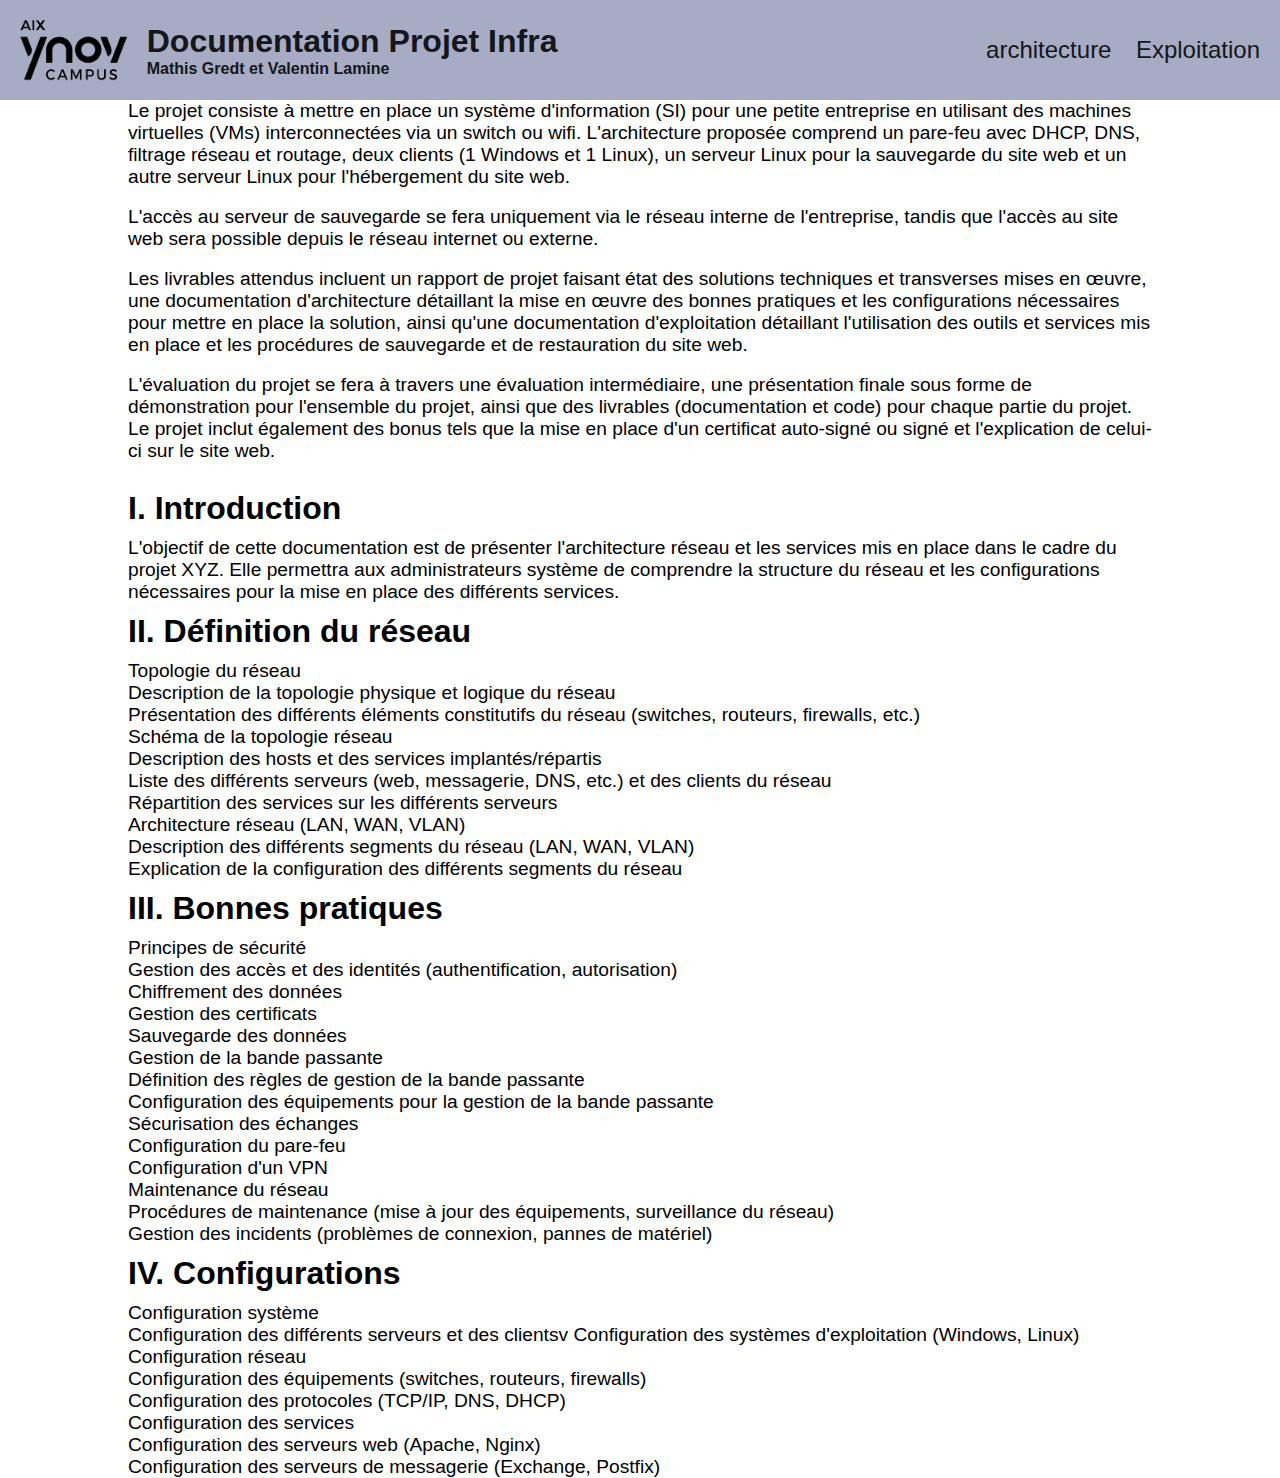
==== index.html @ c7257567 "première version du site" ====
<!DOCTYPE html>
<html lang="en">
<head>
    <meta charset="UTF-8">
    <meta http-equiv="X-UA-Compatible" content="IE=edge">
    <meta name="viewport" content="width=device-width, initial-scale=1.0">
    <link type="text/css" rel="stylesheet" href="CSS/header.css">
    <link type ="text/css" rel="stylesheet" href="CSS/index.css">
    <title>Projet Infra</title>
</head>
<body>
    <div class="header">
        <div class="logo">
            <a href="/" class="logo">
            <img src="/ASSETS/IMG/logo-ynov-aix.png" alt="logo">
            <div class="logo-text">
                <p>Documentation Projet Infra</p>
                <h1>Mathis Gredt et Valentin Lamine</h1>
            </div>
            </a>
        </div>
        <div class="lien">
            <input class="menu-button" type="checkbox" id="menu-button">
            <label for="menu-button">
                <img src="/ASSETS/IMG/menu.svg" alt="menu" class="burger">
                <img src="/ASSETS/IMG/close.svg" alt="close" class="close">
            </label>
            <nav class="menu">
                <ul>
                    <li><a href="index.html">architecture</a></li>
                    <li><a href="Exploitation.html">Exploitation</a></li>
                </ul>
            </nav>
        </div>
    </div>
    <div class="content">
        <div class="First-container">
            <p>Le projet consiste à mettre en place un système d'information (SI) pour une petite entreprise en utilisant des machines virtuelles (VMs) interconnectées via un switch ou wifi. L'architecture proposée comprend un pare-feu avec DHCP, DNS, filtrage réseau et routage, deux clients (1 Windows et 1 Linux), un serveur Linux pour la sauvegarde du site web et un autre serveur Linux pour l'hébergement du site web.</p><br>
            <p>L'accès au serveur de sauvegarde se fera uniquement via le réseau interne de l'entreprise, tandis que l'accès au site web sera possible depuis le réseau internet ou externe.</p><br>
            <p>Les livrables attendus incluent un rapport de projet faisant état des solutions techniques et transverses mises en œuvre, une documentation d'architecture détaillant la mise en œuvre des bonnes pratiques et les configurations nécessaires pour mettre en place la solution, ainsi qu'une documentation d'exploitation détaillant l'utilisation des outils et services mis en place et les procédures de sauvegarde et de restauration du site web.</p><br>
            <p>L'évaluation du projet se fera à travers une évaluation intermédiaire, une présentation finale sous forme de démonstration pour l'ensemble du projet, ainsi que des livrables (documentation et code) pour chaque partie du projet. Le projet inclut également des bonus tels que la mise en place d'un certificat auto-signé ou signé et l'explication de celui-ci sur le site web.</p><br>
        </div>
        <div class="Second-container">
            <h1>I. Introduction</h1>
            <p>L'objectif de cette documentation est de présenter l'architecture réseau et les services mis en place dans le cadre du projet XYZ. Elle permettra aux administrateurs système de comprendre la structure du réseau et les configurations nécessaires pour la mise en place des différents services.</p>
        </div>
        <div class="Third-container">
            <h1>II. Définition du réseau</h1>
                <p>
                    Topologie du réseau<br>
                    Description de la topologie physique et logique du réseau<br>
                    Présentation des différents éléments constitutifs du réseau (switches, routeurs, firewalls, etc.)<br>
                    Schéma de la topologie réseau<br>
                    Description des hosts et des services implantés/répartis<br>
                    Liste des différents serveurs (web, messagerie, DNS, etc.) et des clients du réseau<br>
                    Répartition des services sur les différents serveurs<br>
                    Architecture réseau (LAN, WAN, VLAN)<br>
                    Description des différents segments du réseau (LAN, WAN, VLAN)<br>
                    Explication de la configuration des différents segments du réseau<br>
                </p>
        </div>
        <div class="Fourth-container">
            <h1>III. Bonnes pratiques</h1>
            <p>Principes de sécurité<br>
                Gestion des accès et des identités (authentification, autorisation)<br>
                Chiffrement des données<br>
                Gestion des certificats<br>
                Sauvegarde des données<br>
                Gestion de la bande passante<br>
                Définition des règles de gestion de la bande passante<br>
                Configuration des équipements pour la gestion de la bande passante<br>
                Sécurisation des échanges<br>
                Configuration du pare-feu<br>
                Configuration d'un VPN<br>
                Maintenance du réseau<br>
                Procédures de maintenance (mise à jour des équipements, surveillance du réseau)<br>
                Gestion des incidents (problèmes de connexion, pannes de matériel)<br>
            </p>
        </div>
        <div class="Fifth-container">
            <h1>IV. Configurations</h1>
            <p>Configuration système<br>
                Configuration des différents serveurs et des clientsv
                Configuration des systèmes d'exploitation (Windows, Linux)<br>
                Configuration réseau<br>
                Configuration des équipements (switches, routeurs, firewalls)<br>
                Configuration des protocoles (TCP/IP, DNS, DHCP)<br>
                Configuration des services<br>
                Configuration des serveurs web (Apache, Nginx)<br>
                Configuration des serveurs de messagerie (Exchange, Postfix)</p>
        </div>
    </div>
</body>
</html>
---- CSS/header.css ----
/* header */
.header {
    background-color: #a7abc4;
    color: #ffffff;
    padding: 10px;
    height: 100px;
    justify-content: space-between;
    display: flex;
    align-items: center;
}
.logo {
    display: flex;
    align-items: center;
    height: 100%;
}

.logo-text {
    display: flex;
    align-items: flex-start;
    justify-content: center;
    flex-direction: column;
    height: 100%;
}

.logo-text h1 {
    font-size: 1em;
}

.logo p {
    font-weight: 700;
    font-size: 2.0em;
    color: #13171b;
}
.logo img {
    padding-right: 10px;
    max-width: 100%;
    max-height: 100%;
    object-fit: cover;
    display: block;
}
.lien {
    display: flex;
    justify-content: space-between;
    align-items: center;
}
.menu-button, .menu-button + label  {
    display: none;
}
li {
    padding: 0px 10px;
    display: inline;
    font-size: 1.5em;
    color: #13171b;
    font-weight: 400;
}
a {
    text-decoration: none;
    color: #13171b;
}
a:hover {
    color: #195FA5;
}
/* Header End */


@media screen and (max-width: 991px) {
    /* Header */
    .menu-button, .menu-button + label  {
        display: block;
    }
    .menu-button + label {
        cursor: pointer;
    }
    .menu-button + label .close {
        display: none;
    }
    .menu-button + label .burger {
        display: block;
    }
    .menu-button:checked + label .close {
        display: block;
    }
    .menu-button:checked + label .burger {
        display: none;
    }
    .menu {
        background-color: #232429;
        position: absolute;
        top: 75px;
        right: 0px;
        border-bottom-left-radius: 10px;
        padding: 0px 0px 10px 10px;
        display: none;
    }
    .menu-button {
        opacity: 0;
    }
    ul {
        display: flex;
        flex-direction: column;
        justify-content: center;
        height: 100%;
        width: 100%;
    }
    li {
        padding: 10px;
        font-size: 1.5em;
        text-align: right;
        border-top: 1px solid #195FA5;
    }
    .menu-button:checked ~ .menu {
        display: block;
    }
    /* Header End */
}
---- CSS/index.css ----
* {
    margin: 0;
    padding: 0;
    box-sizing: border-box;
}

body {
    min-height: 100vh;
    min-width: 100vw;
    font-family: Arial, Helvetica, sans-serif;
}


h2 {
    padding-top: 10px;
    font-size: 20px;
}

.content {
    height: calc(100vh - 100px);
    width: 100%;
    display: flex;
    flex-direction: column;
    align-items: center;
}

/* Mise en page de la page d'accueil */
.First-container, .Second-container, .Third-container, .Fourth-container, .Fifth-container {
    display: flex;
    flex-direction: column;
    height: auto;
    width: 80%;
}

.First-container h1, .Second-container h1, .Third-container h1, .Fourth-container h1, .Fifth-container h1 {
    margin: 10px 0;
}

.First-container p, .Second-container p, .Third-container p, .Fourth-container p, .Fifth-container p {
    font-size: 1.2em;
}
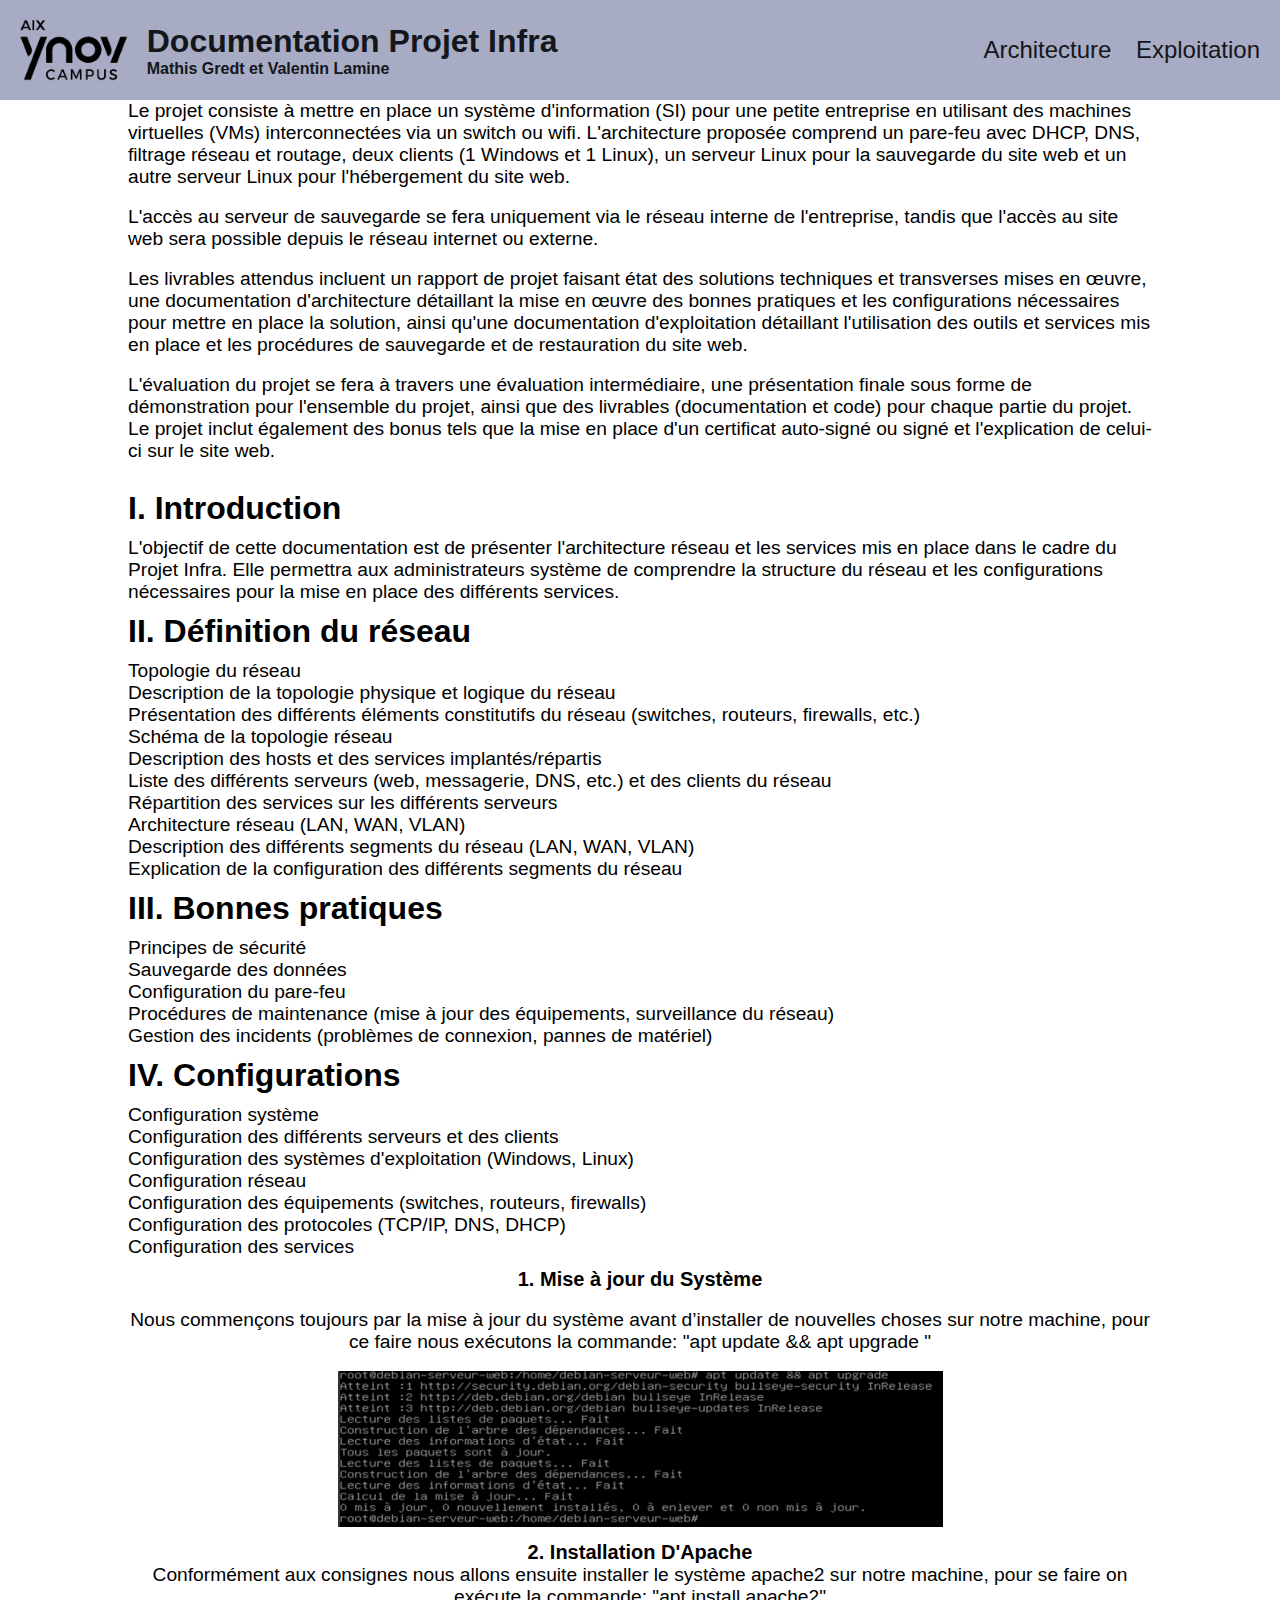
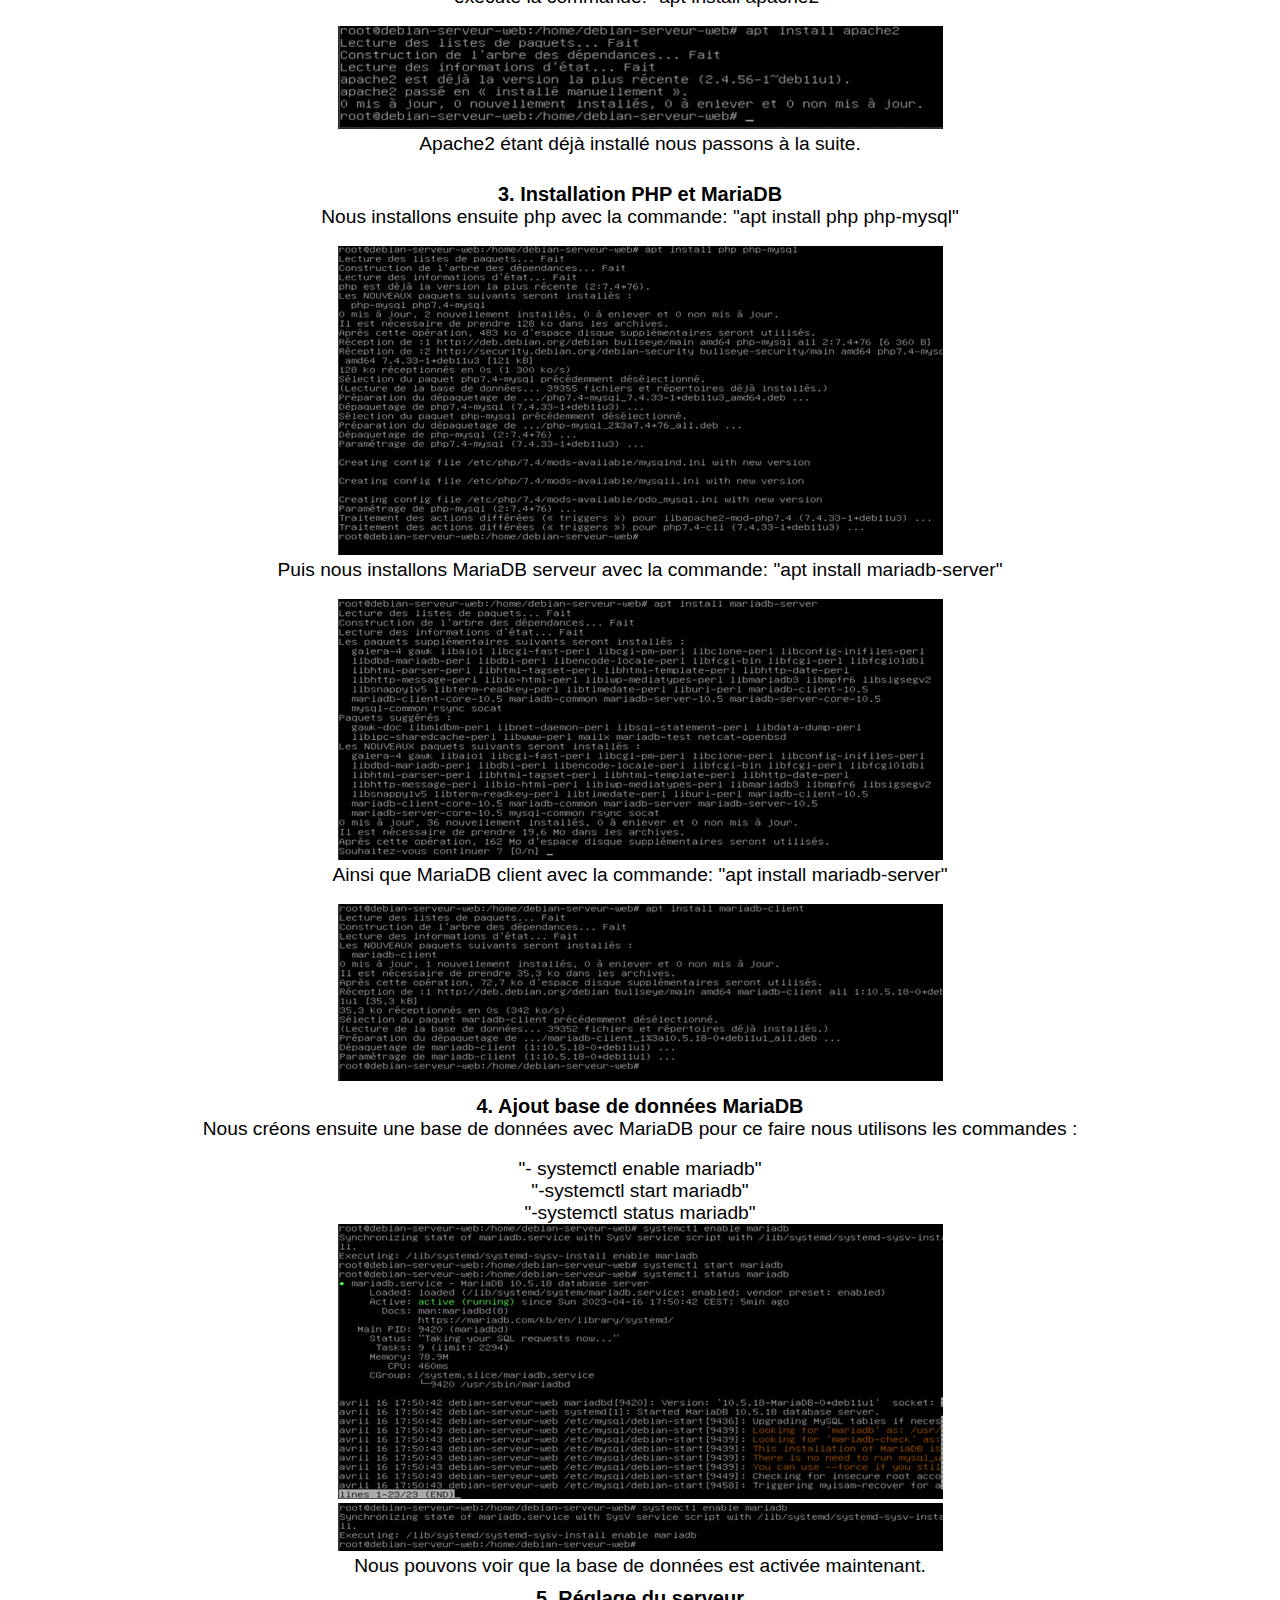
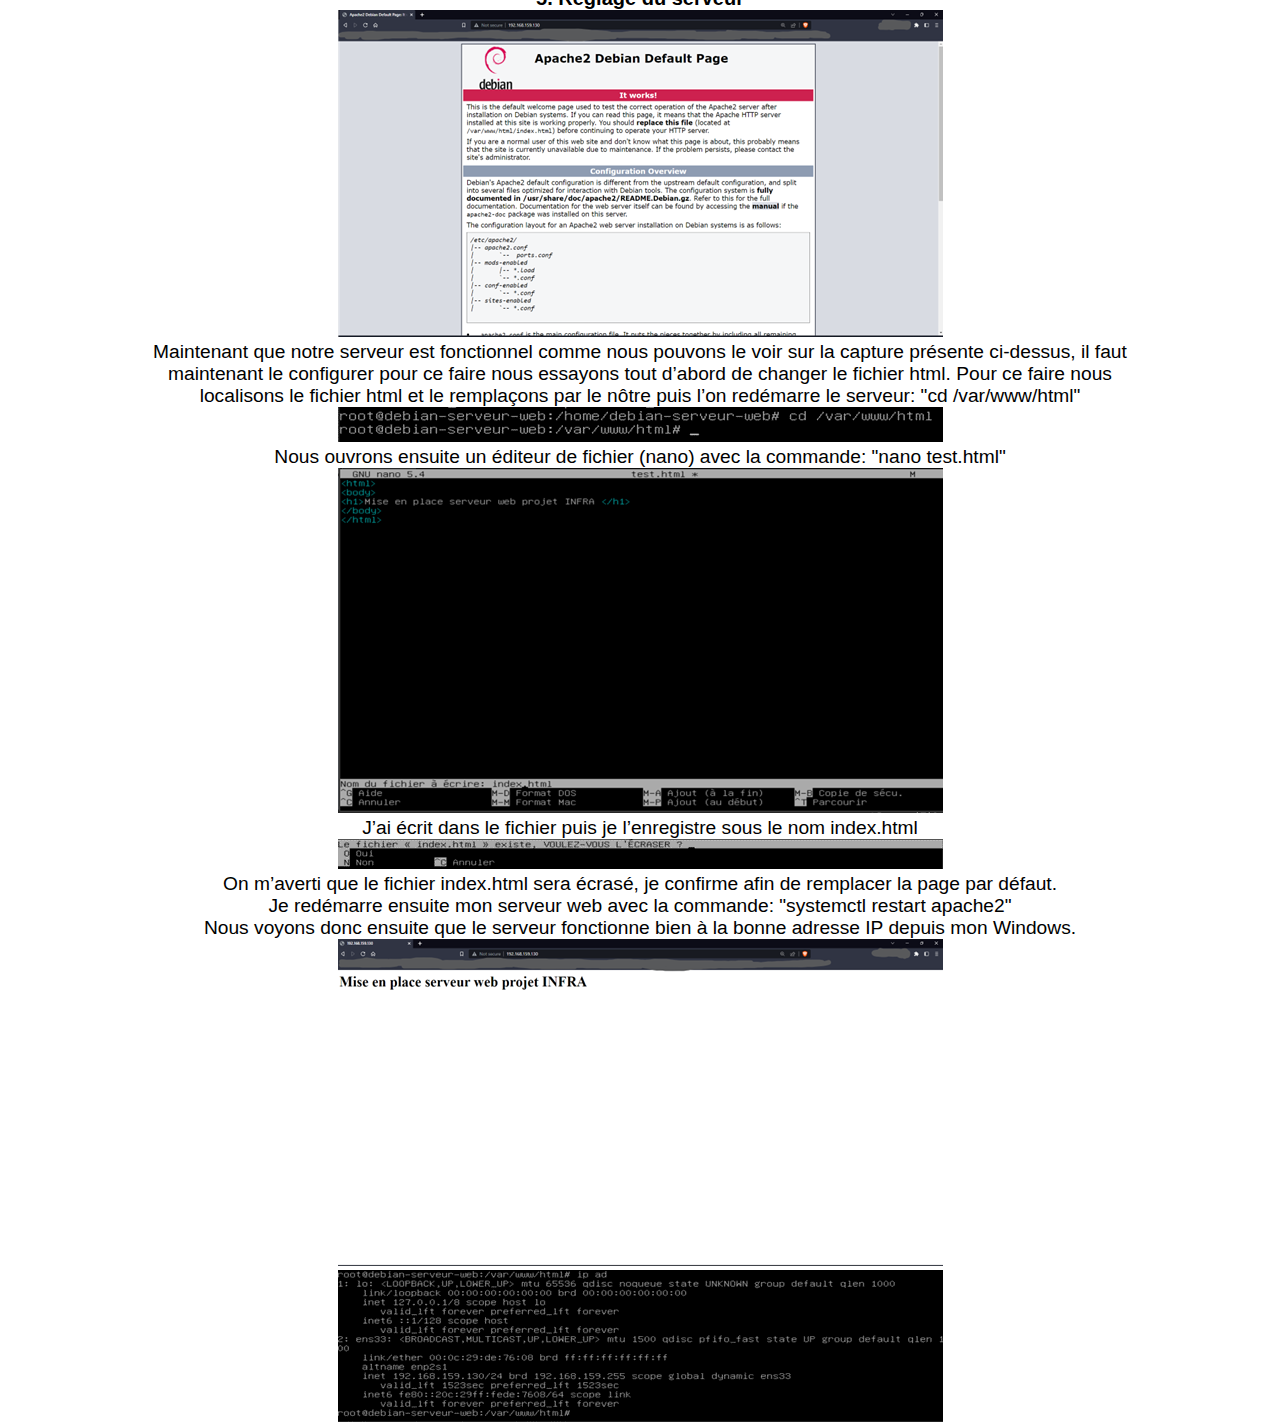
==== commit bf9feae1: "doc sauvegarde" ====
--- a/index.html
+++ b/index.html
@@ -12,7 +12,7 @@
     <div class="header">
         <div class="logo">
             <a href="/" class="logo">
-            <img src="/ASSETS/IMG/logo-ynov-aix.png" alt="logo">
+            <img src="ASSETS/IMG_HEADER/logo-ynov-aix.png" alt="logo">
             <div class="logo-text">
                 <p>Documentation Projet Infra</p>
                 <h1>Mathis Gredt et Valentin Lamine</h1>
@@ -22,12 +22,12 @@
         <div class="lien">
             <input class="menu-button" type="checkbox" id="menu-button">
             <label for="menu-button">
-                <img src="/ASSETS/IMG/menu.svg" alt="menu" class="burger">
-                <img src="/ASSETS/IMG/close.svg" alt="close" class="close">
+                <img src="ASSETS/IMG_HEADER/menu.svg" alt="menu" class="burger">
+                <img src="ASSETS/IMG_HEADER/close.svg" alt="close" class="close">
             </label>
             <nav class="menu">
                 <ul>
-                    <li><a href="index.html">architecture</a></li>
+                    <li><a href="index.html">Architecture</a></li>
                     <li><a href="Exploitation.html">Exploitation</a></li>
                 </ul>
             </nav>
@@ -42,7 +42,7 @@
         </div>
         <div class="Second-container">
             <h1>I. Introduction</h1>
-            <p>L'objectif de cette documentation est de présenter l'architecture réseau et les services mis en place dans le cadre du projet XYZ. Elle permettra aux administrateurs système de comprendre la structure du réseau et les configurations nécessaires pour la mise en place des différents services.</p>
+            <p>L'objectif de cette documentation est de présenter l'architecture réseau et les services mis en place dans le cadre du Projet Infra. Elle permettra aux administrateurs système de comprendre la structure du réseau et les configurations nécessaires pour la mise en place des différents services.</p>
         </div>
         <div class="Third-container">
             <h1>II. Définition du réseau</h1>
@@ -62,32 +62,60 @@
         <div class="Fourth-container">
             <h1>III. Bonnes pratiques</h1>
             <p>Principes de sécurité<br>
-                Gestion des accès et des identités (authentification, autorisation)<br>
-                Chiffrement des données<br>
-                Gestion des certificats<br>
                 Sauvegarde des données<br>
-                Gestion de la bande passante<br>
-                Définition des règles de gestion de la bande passante<br>
-                Configuration des équipements pour la gestion de la bande passante<br>
-                Sécurisation des échanges<br>
                 Configuration du pare-feu<br>
-                Configuration d'un VPN<br>
-                Maintenance du réseau<br>
                 Procédures de maintenance (mise à jour des équipements, surveillance du réseau)<br>
                 Gestion des incidents (problèmes de connexion, pannes de matériel)<br>
             </p>
         </div>
         <div class="Fifth-container">
             <h1>IV. Configurations</h1>
-            <p>Configuration système<br>
-                Configuration des différents serveurs et des clientsv
+                <p>Configuration système<br>
+                Configuration des différents serveurs et des clients<br>
                 Configuration des systèmes d'exploitation (Windows, Linux)<br>
                 Configuration réseau<br>
                 Configuration des équipements (switches, routeurs, firewalls)<br>
                 Configuration des protocoles (TCP/IP, DNS, DHCP)<br>
                 Configuration des services<br>
-                Configuration des serveurs web (Apache, Nginx)<br>
-                Configuration des serveurs de messagerie (Exchange, Postfix)</p>
+                <div class="categorie">
+                    <h2>1. Mise à jour du Système</h2><br>
+                        <p>Nous commençons toujours par la mise à jour du système avant d’installer de nouvelles choses sur notre machine, pour ce faire nous exécutons la commande: "apt update && apt upgrade "</p><br>
+                        <img src="ASSETS/IMG_INDEX/Partie4/MAJ_Système/maj_system.png" alt="apache">
+                    <h2>2. Installation D'Apache</h2>
+                        <p>Conformément aux consignes nous allons ensuite installer le système apache2 sur notre machine, pour se faire on exécute la commande: "apt install apache2"</p><br>
+                        <img src="ASSETS/IMG_INDEX/Partie4/Install_Apache/apache.png">
+                        <p>Apache2 étant déjà installé nous passons à la suite.</p><br>
+                    <h2>3. Installation PHP et MariaDB</h2>
+                        <p>Nous installons ensuite php avec la commande: "apt install php php-mysql"</p><br>
+                        <img src="ASSETS/IMG_INDEX/Partie4/Install_PHP_Maria/php.png">
+                        <p>Puis nous installons MariaDB serveur avec la commande: "apt install mariadb-server"</p><br>
+                        <img src="ASSETS/IMG_INDEX/Partie4/Install_PHP_Maria/Maria_Server.png">
+                        <p>Ainsi que MariaDB client avec la commande: "apt install mariadb-server"</p><br>
+                        <img src="ASSETS/IMG_INDEX/Partie4/Install_PHP_Maria/Maria_Client.png">
+                    <h2>4. Ajout base de données MariaDB</h2>
+                        <p>Nous créons ensuite une base de données avec MariaDB pour ce faire nous utilisons les commandes :</p><br>
+                        <p>"- systemctl enable mariadb"</p>
+                        <p>"-systemctl start mariadb"</p>
+                        <p>"-systemctl status mariadb"</p>
+                        <img src="ASSETS/IMG_INDEX/Partie4/BDD Maria/bdd_maria1.png">
+                        <img src="ASSETS/IMG_INDEX/Partie4/BDD Maria/bdd_maria2.png">
+                        <p>Nous pouvons voir que la base de données est activée maintenant.</p>
+                    <h2>5. Réglage du serveur</h2>
+                        <img src="ASSETS/IMG_INDEX/Partie4/Réglage_Serveur/serveur.png">
+                        <p>Maintenant que notre serveur est fonctionnel comme nous pouvons le voir sur la capture présente ci-dessus, il faut maintenant le configurer pour ce faire nous essayons tout d’abord de changer le fichier html. Pour ce faire nous localisons le fichier html et le remplaçons par le nôtre puis l’on redémarre le serveur: "cd /var/www/html"</p>
+                        <img src="ASSETS/IMG_INDEX/Partie4/Réglage_Serveur/localiser_html.png">
+                        <p>Nous ouvrons ensuite un éditeur de fichier (nano) avec la commande: "nano test.html"</p>
+                        <img src="ASSETS/IMG_INDEX/Partie4/Réglage_Serveur/nano_html.png">
+                        <p>J’ai écrit dans le fichier puis je l’enregistre sous le nom index.html</p>
+                        <img src="ASSETS/IMG_INDEX/Partie4/Réglage_Serveur/enregistrement_html.png">
+                        <p>
+                        On m’averti que le fichier index.html sera écrasé, je confirme afin de remplacer la page par défaut.<br>
+                        Je redémarre ensuite mon serveur web avec la commande: "systemctl restart apache2"<br>
+                        Nous voyons donc ensuite que le serveur fonctionne bien à la bonne adresse IP depuis mon Windows. 
+                        </p>
+                        <img src="ASSETS/IMG_INDEX/Partie4/Réglage_Serveur/result_html.png">
+                        <img src="ASSETS/IMG_INDEX/Partie4/Réglage_Serveur/verif_html.png">
+                </div>
         </div>
     </div>
 </body>
--- a/CSS/index.css
+++ b/CSS/index.css
@@ -24,6 +24,10 @@
     align-items: center;
 }
 
+.categorie {
+    text-align: center;
+}
+
 /* Mise en page de la page d'accueil */
 .First-container, .Second-container, .Third-container, .Fourth-container, .Fifth-container {
     display: flex;
@@ -39,3 +43,13 @@
 .First-container p, .Second-container p, .Third-container p, .Fourth-container p, .Fifth-container p {
     font-size: 1.2em;
 }
+
+.conclusion {
+    width: 80%;
+    margin-top: 20px;
+    font-size: 1.2em;
+    display: flex;
+    flex-direction: column;
+    align-items: center;
+
+}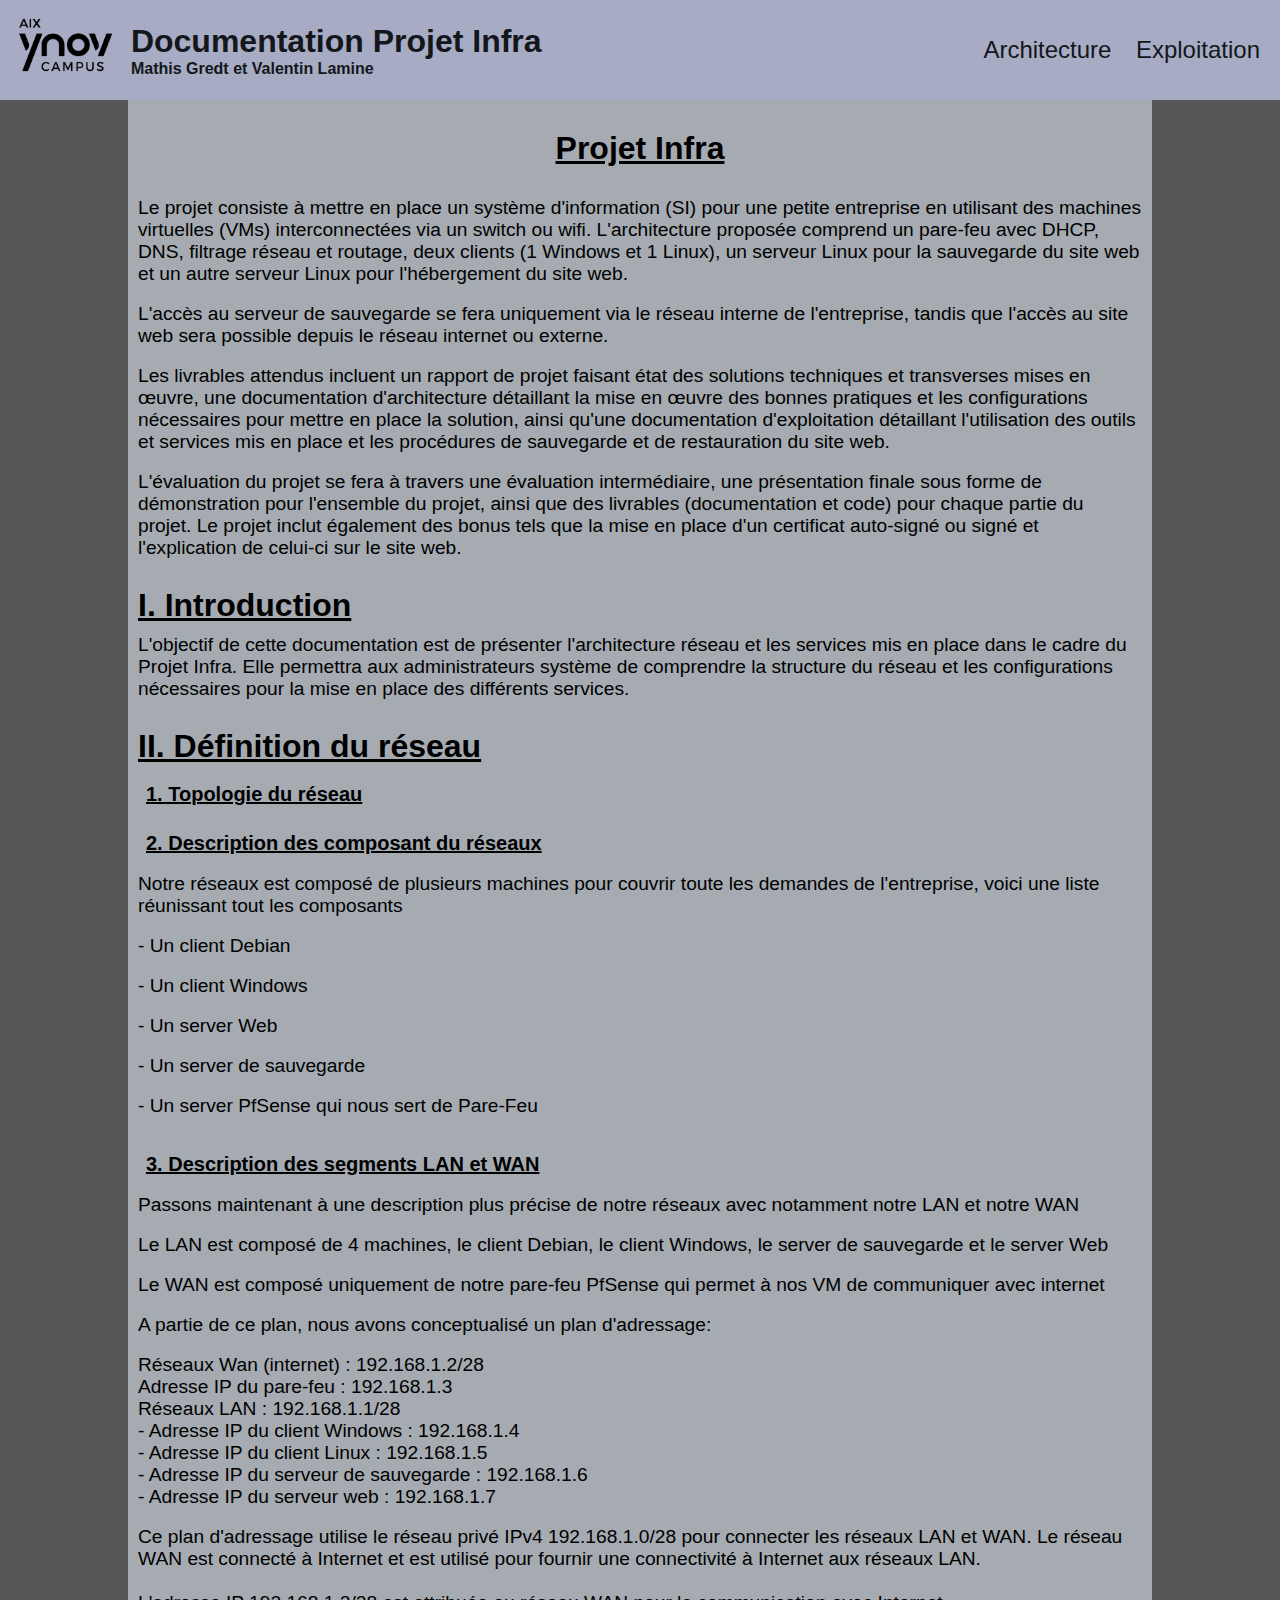
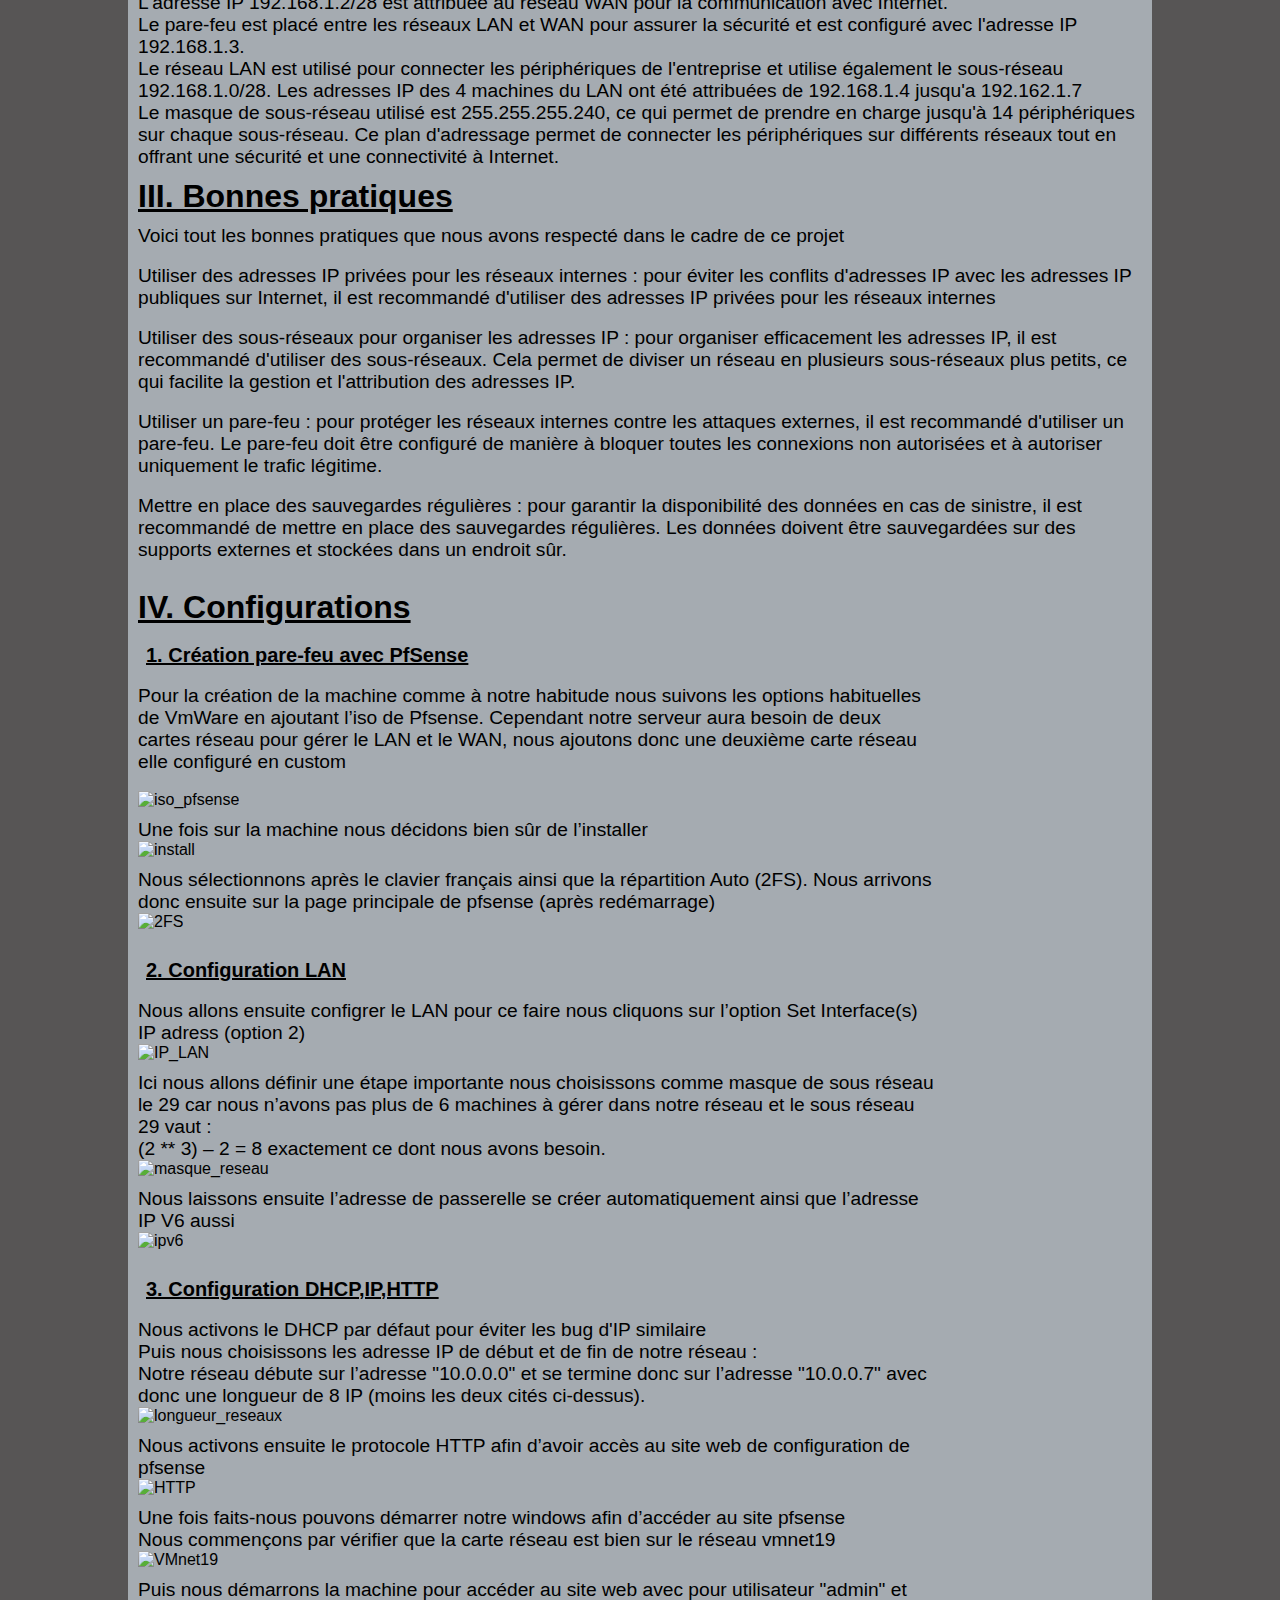
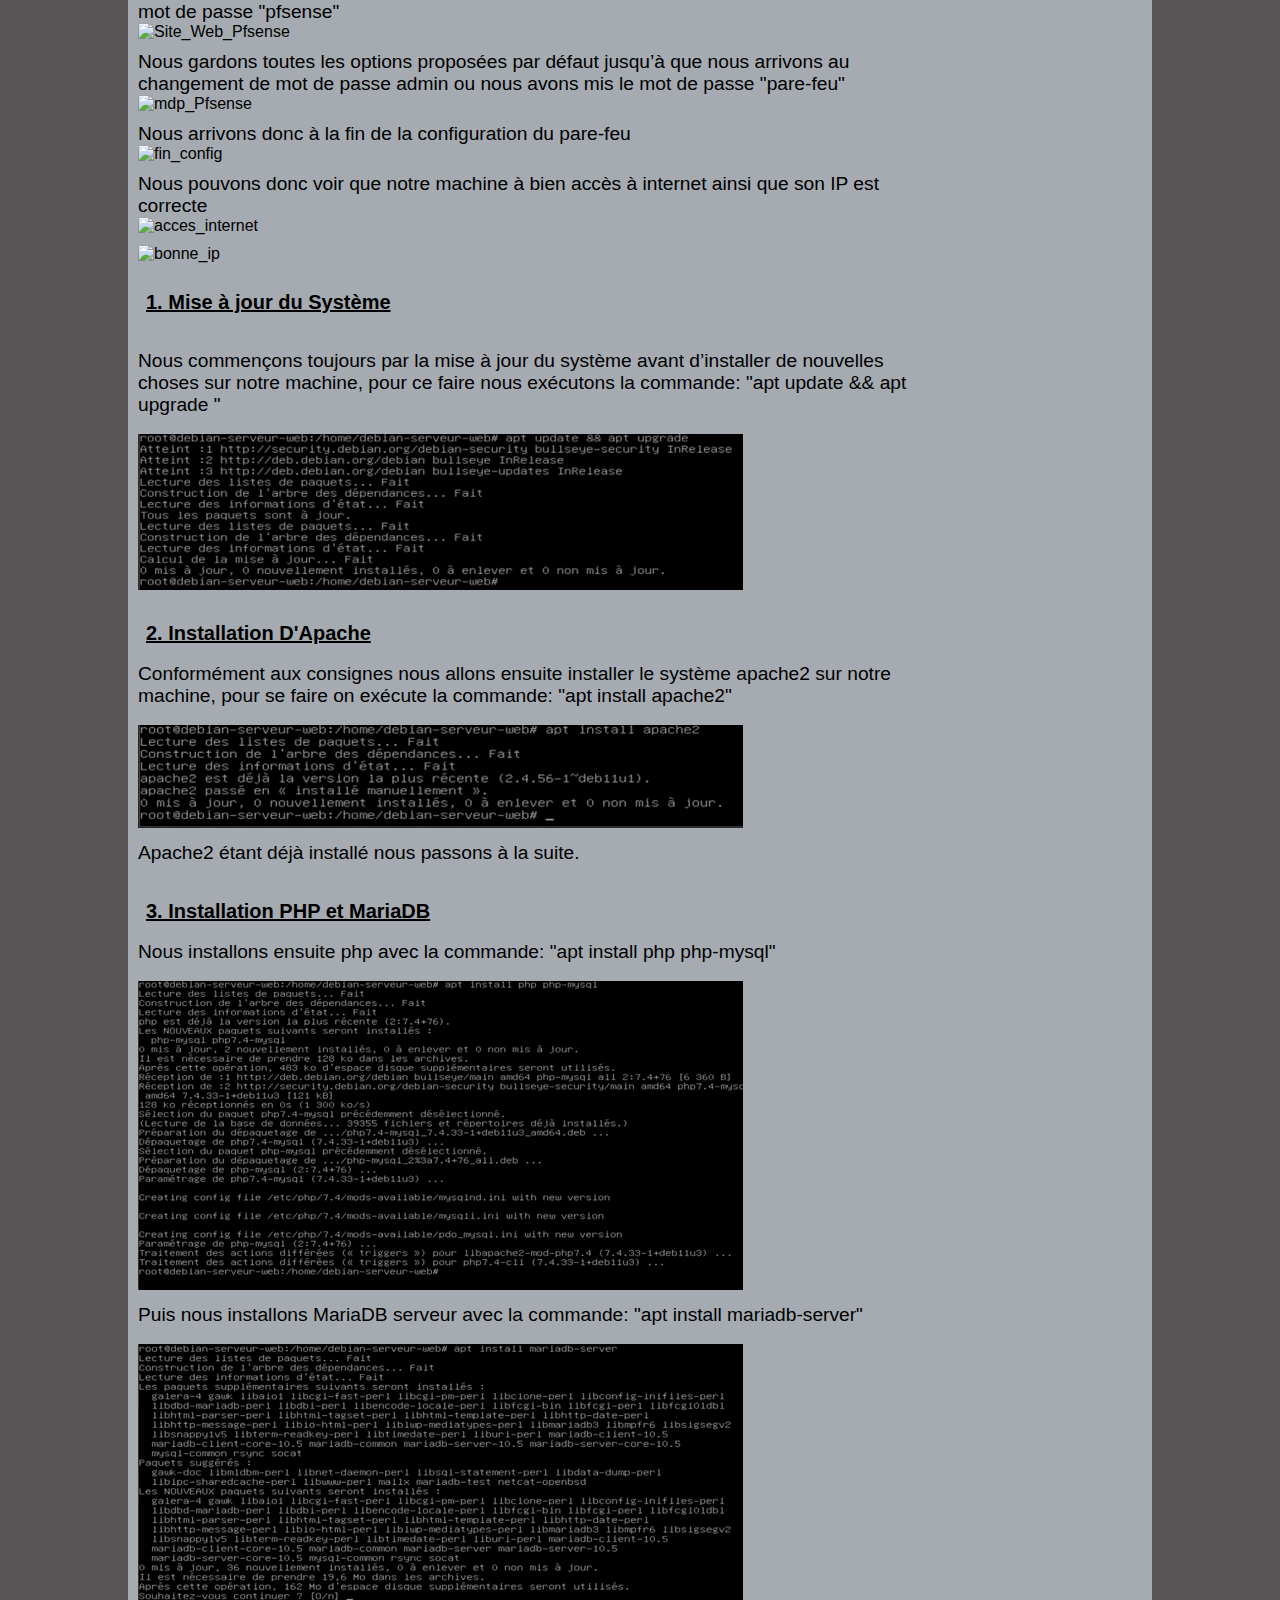
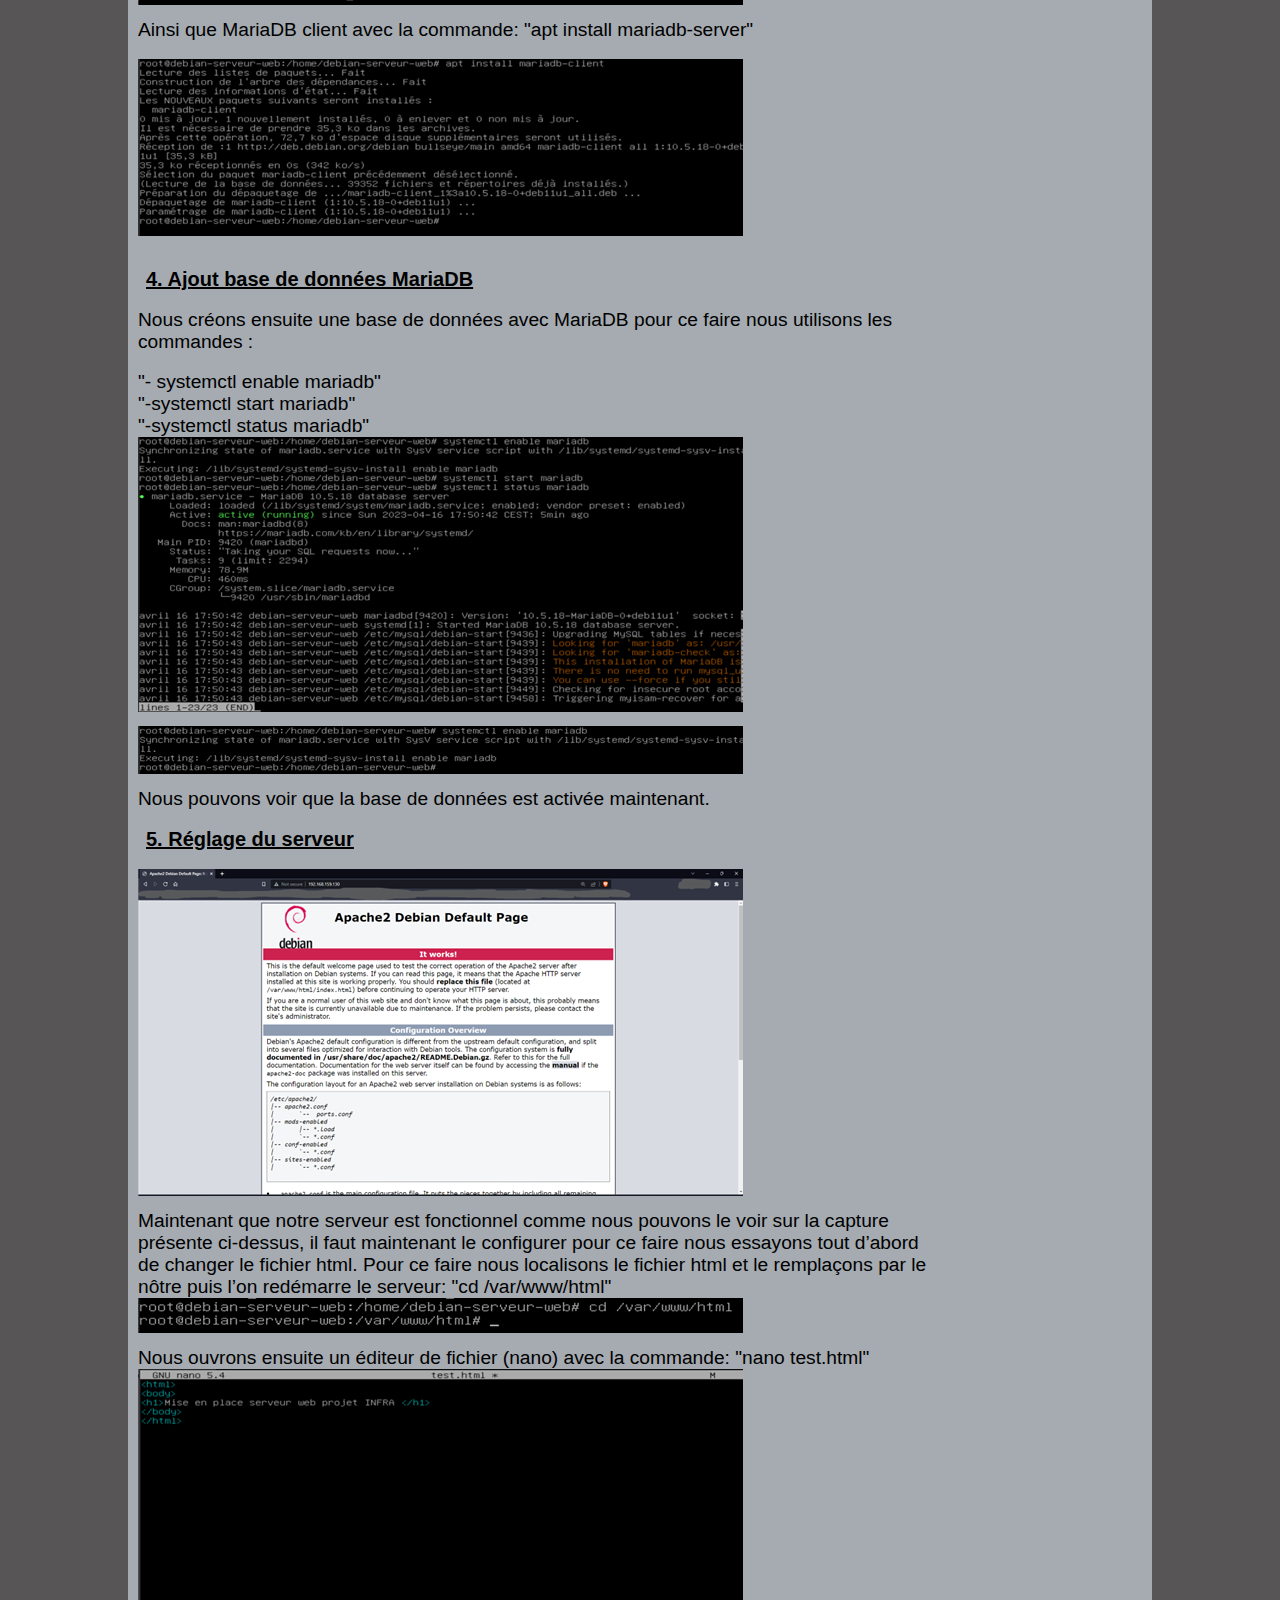
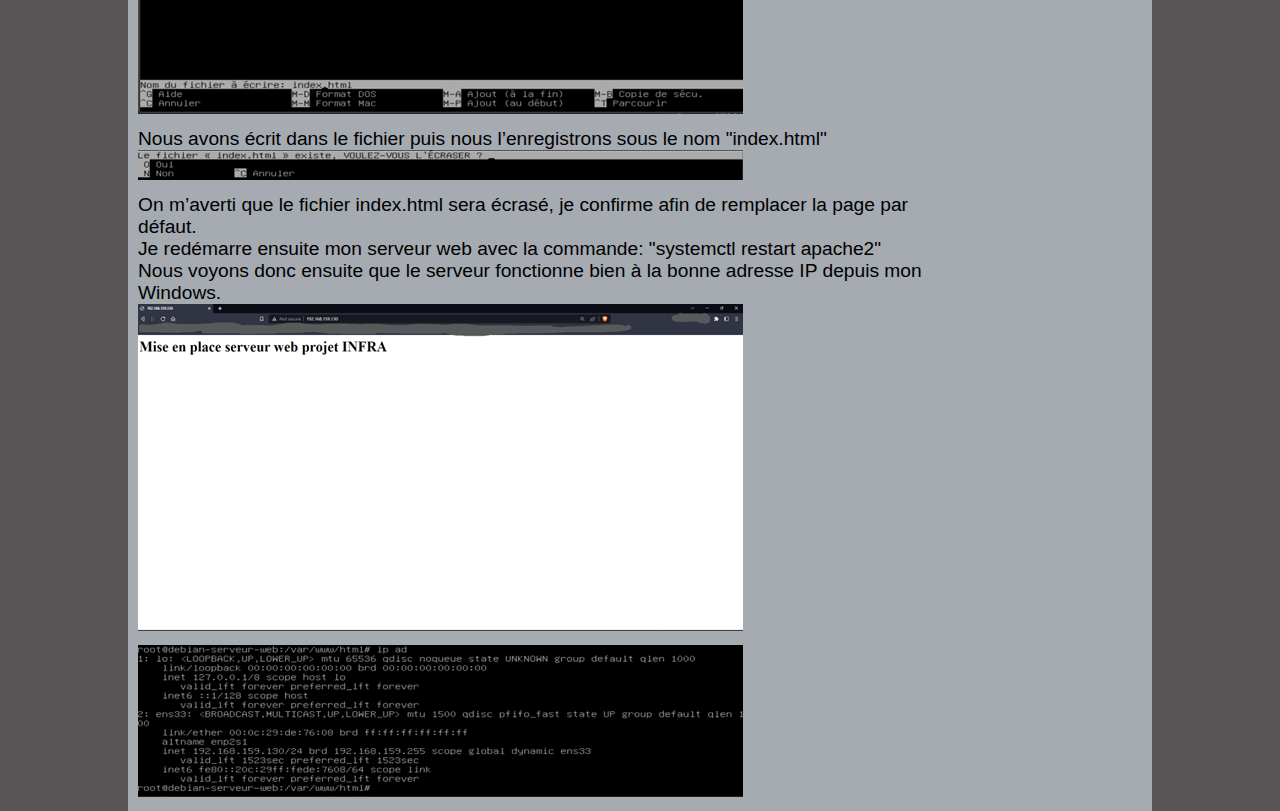
==== commit 317652b0: "début css" ====
--- a/index.html
+++ b/index.html
@@ -5,7 +5,7 @@
     <meta http-equiv="X-UA-Compatible" content="IE=edge">
     <meta name="viewport" content="width=device-width, initial-scale=1.0">
     <link type="text/css" rel="stylesheet" href="CSS/header.css">
-    <link type ="text/css" rel="stylesheet" href="CSS/index.css">
+    <link type="text/css" rel="stylesheet" href="CSS/index.css">
     <title>Projet Infra</title>
 </head>
 <body>
@@ -35,87 +35,144 @@
     </div>
     <div class="content">
         <div class="First-container">
-            <p>Le projet consiste à mettre en place un système d'information (SI) pour une petite entreprise en utilisant des machines virtuelles (VMs) interconnectées via un switch ou wifi. L'architecture proposée comprend un pare-feu avec DHCP, DNS, filtrage réseau et routage, deux clients (1 Windows et 1 Linux), un serveur Linux pour la sauvegarde du site web et un autre serveur Linux pour l'hébergement du site web.</p><br>
-            <p>L'accès au serveur de sauvegarde se fera uniquement via le réseau interne de l'entreprise, tandis que l'accès au site web sera possible depuis le réseau internet ou externe.</p><br>
-            <p>Les livrables attendus incluent un rapport de projet faisant état des solutions techniques et transverses mises en œuvre, une documentation d'architecture détaillant la mise en œuvre des bonnes pratiques et les configurations nécessaires pour mettre en place la solution, ainsi qu'une documentation d'exploitation détaillant l'utilisation des outils et services mis en place et les procédures de sauvegarde et de restauration du site web.</p><br>
-            <p>L'évaluation du projet se fera à travers une évaluation intermédiaire, une présentation finale sous forme de démonstration pour l'ensemble du projet, ainsi que des livrables (documentation et code) pour chaque partie du projet. Le projet inclut également des bonus tels que la mise en place d'un certificat auto-signé ou signé et l'explication de celui-ci sur le site web.</p><br>
+            <div class="categorie">
+                <div class="title">
+                    <h1>Projet Infra</h1>
+                </div>
+                <p>Le projet consiste à mettre en place un système d'information (SI) pour une petite entreprise en utilisant des machines virtuelles (VMs) interconnectées via un switch ou wifi. L'architecture proposée comprend un pare-feu avec DHCP, DNS, filtrage réseau et routage, deux clients (1 Windows et 1 Linux), un serveur Linux pour la sauvegarde du site web et un autre serveur Linux pour l'hébergement du site web.</p><br>
+                <p>L'accès au serveur de sauvegarde se fera uniquement via le réseau interne de l'entreprise, tandis que l'accès au site web sera possible depuis le réseau internet ou externe.</p><br>
+                <p>Les livrables attendus incluent un rapport de projet faisant état des solutions techniques et transverses mises en œuvre, une documentation d'architecture détaillant la mise en œuvre des bonnes pratiques et les configurations nécessaires pour mettre en place la solution, ainsi qu'une documentation d'exploitation détaillant l'utilisation des outils et services mis en place et les procédures de sauvegarde et de restauration du site web.</p><br>
+                <p>L'évaluation du projet se fera à travers une évaluation intermédiaire, une présentation finale sous forme de démonstration pour l'ensemble du projet, ainsi que des livrables (documentation et code) pour chaque partie du projet. Le projet inclut également des bonus tels que la mise en place d'un certificat auto-signé ou signé et l'explication de celui-ci sur le site web.</p><br>
+            </div>
         </div>
         <div class="Second-container">
-            <h1>I. Introduction</h1>
-            <p>L'objectif de cette documentation est de présenter l'architecture réseau et les services mis en place dans le cadre du Projet Infra. Elle permettra aux administrateurs système de comprendre la structure du réseau et les configurations nécessaires pour la mise en place des différents services.</p>
+            <div class="categorie">
+                <h1>I. Introduction</h1>
+                <p>L'objectif de cette documentation est de présenter l'architecture réseau et les services mis en place dans le cadre du Projet Infra. Elle permettra aux administrateurs système de comprendre la structure du réseau et les configurations nécessaires pour la mise en place des différents services.</p><br>
+            </div>
         </div>
         <div class="Third-container">
-            <h1>II. Définition du réseau</h1>
-                <p>
-                    Topologie du réseau<br>
-                    Description de la topologie physique et logique du réseau<br>
-                    Présentation des différents éléments constitutifs du réseau (switches, routeurs, firewalls, etc.)<br>
-                    Schéma de la topologie réseau<br>
-                    Description des hosts et des services implantés/répartis<br>
-                    Liste des différents serveurs (web, messagerie, DNS, etc.) et des clients du réseau<br>
-                    Répartition des services sur les différents serveurs<br>
-                    Architecture réseau (LAN, WAN, VLAN)<br>
-                    Description des différents segments du réseau (LAN, WAN, VLAN)<br>
-                    Explication de la configuration des différents segments du réseau<br>
-                </p>
+            <div class="categorie">
+                <h1>II. Définition du réseau</h1>
+                <h2>1. Topologie du réseau</h2>
+                    
+                <h2>2. Description des composant du réseaux</h2>
+                    <p>Notre réseaux est composé de plusieurs machines pour couvrir toute les demandes de l'entreprise, voici une liste réunissant tout les composants</p><br>
+                    <p>- Un client Debian</p><br>
+                    <p>- Un client Windows</p><br>
+                    <p>- Un server Web</p><br>
+                    <p>- Un server de sauvegarde</p><br>
+                    <p>- Un server PfSense qui nous sert de Pare-Feu</p><br>
+                <h2>3. Description des segments LAN et WAN</h2>
+                    <p>Passons maintenant à une description plus précise de notre réseaux avec notamment notre LAN et notre WAN</p><br>
+                    <p>Le LAN est composé de 4 machines, le client Debian, le client Windows, le server de sauvegarde et le server Web</p><br>
+                    <p>Le WAN est composé uniquement de notre pare-feu PfSense qui permet à nos VM de communiquer avec internet</p><br>
+                    <p>A partie de ce plan, nous avons conceptualisé un plan d'adressage:</p><br>
+                    <p>Réseaux Wan (internet) : 192.168.1.2/28<br>
+                        Adresse IP du pare-feu : 192.168.1.3<br>
+                        Réseaux LAN : 192.168.1.1/28<br>
+                        -	Adresse IP du client Windows : 192.168.1.4<br>
+                        -	Adresse IP du client Linux : 192.168.1.5<br>
+                        -	Adresse IP du serveur de sauvegarde : 192.168.1.6<br>
+                        -	Adresse IP du serveur web : 192.168.1.7<br>
+                    </p><br>
+                    <p>Ce plan d'adressage utilise le réseau privé IPv4 192.168.1.0/28 pour connecter les réseaux LAN et WAN. Le réseau WAN est connecté à Internet et est utilisé pour fournir une connectivité à Internet aux réseaux LAN.<br><br>
+                        L'adresse IP 192.168.1.2/28 est attribuée au réseau WAN pour la communication avec Internet.<br>
+                        Le pare-feu est placé entre les réseaux LAN et WAN pour assurer la sécurité et est configuré avec l'adresse IP 192.168.1.3.<br>
+                        Le réseau LAN est utilisé pour connecter les périphériques de l'entreprise et utilise également le sous-réseau 192.168.1.0/28. Les adresses IP des 4 machines du LAN ont été attribuées de 192.168.1.4 jusqu'a 192.162.1.7<br>
+                        Le masque de sous-réseau utilisé est 255.255.255.240, ce qui permet de prendre en charge jusqu'à 14 périphériques sur chaque sous-réseau. Ce plan d'adressage permet de connecter les périphériques sur différents réseaux tout en offrant une sécurité et une connectivité à Internet.<br>
+                    </p>
+            </div>
         </div>
         <div class="Fourth-container">
-            <h1>III. Bonnes pratiques</h1>
-            <p>Principes de sécurité<br>
-                Sauvegarde des données<br>
-                Configuration du pare-feu<br>
-                Procédures de maintenance (mise à jour des équipements, surveillance du réseau)<br>
-                Gestion des incidents (problèmes de connexion, pannes de matériel)<br>
-            </p>
-        </div>
+            <div class="categorie">
+                <h1>III. Bonnes pratiques</h1>
+                <p>Voici tout les bonnes pratiques que nous avons respecté dans le cadre de ce projet</p><br>
+                <p>Utiliser des adresses IP privées pour les réseaux internes : pour éviter les conflits d'adresses IP avec les adresses IP publiques sur Internet, il est recommandé d'utiliser des adresses IP privées pour les réseaux internes</p><br>
+                <p>Utiliser des sous-réseaux pour organiser les adresses IP : pour organiser efficacement les adresses IP, il est recommandé d'utiliser des sous-réseaux. Cela permet de diviser un réseau en plusieurs sous-réseaux plus petits, ce qui facilite la gestion et l'attribution des adresses IP.</p><br>
+                <p>Utiliser un pare-feu : pour protéger les réseaux internes contre les attaques externes, il est recommandé d'utiliser un pare-feu. Le pare-feu doit être configuré de manière à bloquer toutes les connexions non autorisées et à autoriser uniquement le trafic légitime.</p><br>
+                <p>Mettre en place des sauvegardes régulières : pour garantir la disponibilité des données en cas de sinistre, il est recommandé de mettre en place des sauvegardes régulières. Les données doivent être sauvegardées sur des supports externes et stockées dans un endroit sûr.</p><br>
+            </div>
         <div class="Fifth-container">
-            <h1>IV. Configurations</h1>
-                <p>Configuration système<br>
-                Configuration des différents serveurs et des clients<br>
-                Configuration des systèmes d'exploitation (Windows, Linux)<br>
-                Configuration réseau<br>
-                Configuration des équipements (switches, routeurs, firewalls)<br>
-                Configuration des protocoles (TCP/IP, DNS, DHCP)<br>
-                Configuration des services<br>
-                <div class="categorie">
-                    <h2>1. Mise à jour du Système</h2><br>
-                        <p>Nous commençons toujours par la mise à jour du système avant d’installer de nouvelles choses sur notre machine, pour ce faire nous exécutons la commande: "apt update && apt upgrade "</p><br>
-                        <img src="ASSETS/IMG_INDEX/Partie4/MAJ_Système/maj_system.png" alt="apache">
-                    <h2>2. Installation D'Apache</h2>
-                        <p>Conformément aux consignes nous allons ensuite installer le système apache2 sur notre machine, pour se faire on exécute la commande: "apt install apache2"</p><br>
-                        <img src="ASSETS/IMG_INDEX/Partie4/Install_Apache/apache.png">
-                        <p>Apache2 étant déjà installé nous passons à la suite.</p><br>
-                    <h2>3. Installation PHP et MariaDB</h2>
-                        <p>Nous installons ensuite php avec la commande: "apt install php php-mysql"</p><br>
-                        <img src="ASSETS/IMG_INDEX/Partie4/Install_PHP_Maria/php.png">
-                        <p>Puis nous installons MariaDB serveur avec la commande: "apt install mariadb-server"</p><br>
-                        <img src="ASSETS/IMG_INDEX/Partie4/Install_PHP_Maria/Maria_Server.png">
-                        <p>Ainsi que MariaDB client avec la commande: "apt install mariadb-server"</p><br>
-                        <img src="ASSETS/IMG_INDEX/Partie4/Install_PHP_Maria/Maria_Client.png">
-                    <h2>4. Ajout base de données MariaDB</h2>
-                        <p>Nous créons ensuite une base de données avec MariaDB pour ce faire nous utilisons les commandes :</p><br>
-                        <p>"- systemctl enable mariadb"</p>
-                        <p>"-systemctl start mariadb"</p>
-                        <p>"-systemctl status mariadb"</p>
-                        <img src="ASSETS/IMG_INDEX/Partie4/BDD Maria/bdd_maria1.png">
-                        <img src="ASSETS/IMG_INDEX/Partie4/BDD Maria/bdd_maria2.png">
-                        <p>Nous pouvons voir que la base de données est activée maintenant.</p>
-                    <h2>5. Réglage du serveur</h2>
-                        <img src="ASSETS/IMG_INDEX/Partie4/Réglage_Serveur/serveur.png">
-                        <p>Maintenant que notre serveur est fonctionnel comme nous pouvons le voir sur la capture présente ci-dessus, il faut maintenant le configurer pour ce faire nous essayons tout d’abord de changer le fichier html. Pour ce faire nous localisons le fichier html et le remplaçons par le nôtre puis l’on redémarre le serveur: "cd /var/www/html"</p>
-                        <img src="ASSETS/IMG_INDEX/Partie4/Réglage_Serveur/localiser_html.png">
-                        <p>Nous ouvrons ensuite un éditeur de fichier (nano) avec la commande: "nano test.html"</p>
-                        <img src="ASSETS/IMG_INDEX/Partie4/Réglage_Serveur/nano_html.png">
-                        <p>J’ai écrit dans le fichier puis je l’enregistre sous le nom index.html</p>
-                        <img src="ASSETS/IMG_INDEX/Partie4/Réglage_Serveur/enregistrement_html.png">
-                        <p>
-                        On m’averti que le fichier index.html sera écrasé, je confirme afin de remplacer la page par défaut.<br>
-                        Je redémarre ensuite mon serveur web avec la commande: "systemctl restart apache2"<br>
-                        Nous voyons donc ensuite que le serveur fonctionne bien à la bonne adresse IP depuis mon Windows. 
-                        </p>
-                        <img src="ASSETS/IMG_INDEX/Partie4/Réglage_Serveur/result_html.png">
-                        <img src="ASSETS/IMG_INDEX/Partie4/Réglage_Serveur/verif_html.png">
-                </div>
+            <div class="categorie">
+                <h1>IV. Configurations</h1>
+                <h2>1. Création pare-feu avec PfSense</h2>
+                <p>Pour la création de la machine comme à notre habitude nous suivons les options habituelles de VmWare en ajoutant l’iso de Pfsense. Cependant notre serveur aura besoin de deux cartes réseau pour gérer le LAN et le WAN, nous ajoutons donc une deuxième carte réseau elle configuré en custom</p><br>
+                <img src="ASSETS/IMG_INDEX/Partie4/Création_Pare_Feu/iso_pfsense.png" alt="iso_pfsense"><br>
+                <p>Une fois sur la machine nous décidons bien sûr de l’installer</p>
+                <img src="ASSETS/IMG_INDEX/Partie4/Création_Pare_Feu/install.png" alt="install"><br>
+                <p>Nous sélectionnons après le clavier français ainsi que la répartition Auto (2FS). Nous arrivons donc ensuite sur la page principale de pfsense (après redémarrage)</p>
+                <img src="ASSETS/IMG_INDEX/Partie4/Création_Pare_Feu/2FS.png" alt="2FS"><br>
+            <h2>2. Configuration LAN</h2>
+                <p>Nous allons ensuite configrer le LAN pour ce faire nous cliquons sur l’option Set Interface(s) IP adress (option 2)</p>
+                <img src="ASSETS/IMG_INDEX/Partie4/Config_LAN/IP_LAN.png" alt="IP_LAN"><br>
+                <p>Ici nous allons définir une étape importante nous choisissons comme masque de sous réseau le 29 car nous n’avons pas plus de 6 machines à gérer dans notre réseau et le sous réseau 29 vaut :<br>
+                    (2 ** 3) – 2 = 8 exactement ce dont nous avons besoin.
+                </p>
+                <img src="ASSETS/IMG_INDEX/Partie4/Config_LAN/masque_reseau.png" alt="masque_reseau"><br>
+                <p>Nous laissons ensuite l’adresse de passerelle se créer automatiquement ainsi que l’adresse IP V6 aussi</p>
+                <img src="ASSETS/IMG_INDEX/Partie4/Config_LAN/ipv6.png" alt="ipv6"><br>
+            <h2>3. Configuration DHCP,IP,HTTP</h2>
+                <p>Nous activons le DHCP par défaut pour éviter les bug d'IP similaire<br>
+                    Puis nous choisissons les adresse IP de début et de fin de notre réseau :<br>
+                    Notre réseau débute sur l’adresse "10.0.0.0" et se termine donc sur l’adresse "10.0.0.7" avec donc une longueur de 8 IP (moins les deux cités ci-dessus).
+                </p>
+                <img src="ASSETS/IMG_INDEX/Partie4/Config_DHCP_IP/longueur_reseaux.png" alt="longueur_reseaux"><br>
+                <p>Nous activons ensuite le protocole HTTP afin d’avoir accès au site web de configuration de pfsense</p>
+                <img src="ASSETS/IMG_INDEX/Partie4/Config_DHCP_IP/HTTP.png" alt="HTTP"><br>
+                <p>Une fois faits-nous pouvons démarrer notre windows afin d’accéder au site pfsense<br>
+                    Nous commençons par vérifier que la carte réseau est bien sur le réseau vmnet19
+                </p>
+                <img src="ASSETS/IMG_INDEX/Partie4/Config_DHCP_IP/VMnet19.png" alt="VMnet19"><br>
+                <p>Puis nous démarrons la machine pour accéder au site web avec pour utilisateur "admin" et mot de passe "pfsense"</p>
+                <img src="ASSETS/IMG_INDEX/Partie4/Config_DHCP_IP/Site_Web_Pfsense.png" alt="Site_Web_Pfsense"><br>
+                <p>Nous gardons toutes les options proposées par défaut jusqu’à que nous arrivons au changement de mot de passe admin ou nous avons mis le mot de passe "pare-feu"</p>
+                <img src="ASSETS/IMG_INDEX/Partie4/Config_DHCP_IP/mdp_Pfsense.png" alt="mdp_Pfsense"><br>
+                <p>Nous arrivons donc à la fin de la configuration du pare-feu</p>
+                <img src="ASSETS/IMG_INDEX/Partie4/Config_DHCP_IP/fin_config.png" alt="fin_config"><br>
+                <p>Nous pouvons donc voir que notre machine à bien accès à internet ainsi que son IP est correcte</p>
+                <img src="ASSETS/IMG_INDEX/Partie4/Config_DHCP_IP/acces_internet.png" alt="acces_internet"><br>
+                <img src="ASSETS/IMG_INDEX/Partie4/Config_DHCP_IP/bonne_ip.png" alt="bonne_ip"><br>
+            </div>
+            <div class="categorie">
+                <h2>1. Mise à jour du Système</h2><br>
+                    <p>Nous commençons toujours par la mise à jour du système avant d’installer de nouvelles choses sur notre machine, pour ce faire nous exécutons la commande: "apt update && apt upgrade "</p><br>
+                    <img src="ASSETS/IMG_INDEX/Partie4/MAJ_Système/maj_system.png" alt="apache">
+                <h2>2. Installation D'Apache</h2>
+                    <p>Conformément aux consignes nous allons ensuite installer le système apache2 sur notre machine, pour se faire on exécute la commande: "apt install apache2"</p><br>
+                    <img src="ASSETS/IMG_INDEX/Partie4/Install_Apache/apache.png">
+                    <p>Apache2 étant déjà installé nous passons à la suite.</p><br>
+                <h2>3. Installation PHP et MariaDB</h2>
+                    <p>Nous installons ensuite php avec la commande: "apt install php php-mysql"</p><br>
+                    <img src="ASSETS/IMG_INDEX/Partie4/Install_PHP_Maria/php.png">
+                    <p>Puis nous installons MariaDB serveur avec la commande: "apt install mariadb-server"</p><br>
+                    <img src="ASSETS/IMG_INDEX/Partie4/Install_PHP_Maria/Maria_Server.png">
+                    <p>Ainsi que MariaDB client avec la commande: "apt install mariadb-server"</p><br>
+                    <img src="ASSETS/IMG_INDEX/Partie4/Install_PHP_Maria/Maria_Client.png">
+                <h2>4. Ajout base de données MariaDB</h2>
+                    <p>Nous créons ensuite une base de données avec MariaDB pour ce faire nous utilisons les commandes :</p><br>
+                    <p>"- systemctl enable mariadb"</p>
+                    <p>"-systemctl start mariadb"</p>
+                    <p>"-systemctl status mariadb"</p>
+                    <img src="ASSETS/IMG_INDEX/Partie4/BDD Maria/bdd_maria1.png"><br>
+                    <img src="ASSETS/IMG_INDEX/Partie4/BDD Maria/bdd_maria2.png">
+                    <p>Nous pouvons voir que la base de données est activée maintenant.</p>
+                <h2>5. Réglage du serveur</h2>
+                    <img src="ASSETS/IMG_INDEX/Partie4/Réglage_Serveur/serveur.png">
+                    <p>Maintenant que notre serveur est fonctionnel comme nous pouvons le voir sur la capture présente ci-dessus, il faut maintenant le configurer pour ce faire nous essayons tout d’abord de changer le fichier html. Pour ce faire nous localisons le fichier html et le remplaçons par le nôtre puis l’on redémarre le serveur: "cd /var/www/html"</p>
+                    <img src="ASSETS/IMG_INDEX/Partie4/Réglage_Serveur/localiser_html.png">
+                    <p>Nous ouvrons ensuite un éditeur de fichier (nano) avec la commande: "nano test.html"</p>
+                    <img src="ASSETS/IMG_INDEX/Partie4/Réglage_Serveur/nano_html.png">
+                    <p>Nous avons écrit dans le fichier puis nous l’enregistrons sous le nom "index.html"</p>
+                    <img src="ASSETS/IMG_INDEX/Partie4/Réglage_Serveur/enregistrement_html.png">
+                    <p>
+                    On m’averti que le fichier index.html sera écrasé, je confirme afin de remplacer la page par défaut.<br>
+                    Je redémarre ensuite mon serveur web avec la commande: "systemctl restart apache2"<br>
+                    Nous voyons donc ensuite que le serveur fonctionne bien à la bonne adresse IP depuis mon Windows. 
+                    </p>
+                    <img src="ASSETS/IMG_INDEX/Partie4/Réglage_Serveur/result_html.png"><br>
+                    <img src="ASSETS/IMG_INDEX/Partie4/Réglage_Serveur/verif_html.png">
+            </div>
         </div>
     </div>
 </body>
--- a/CSS/header.css
+++ b/CSS/header.css
@@ -57,9 +57,6 @@
     text-decoration: none;
     color: #13171b;
 }
-a:hover {
-    color: #195FA5;
-}
 /* Header End */
 
 
--- a/CSS/index.css
+++ b/CSS/index.css
@@ -8,28 +8,39 @@
     min-height: 100vh;
     min-width: 100vw;
     font-family: Arial, Helvetica, sans-serif;
+    background-color: rgb(87, 85, 85);
 }
 
 
 h2 {
-    padding-top: 10px;
+    padding: 8px;
     font-size: 20px;
 }
 
+.title {
+    display: flex;
+    flex-direction: column;
+    align-items: center;
+    margin: 20px 0;
+}
+
 .content {
-    height: calc(100vh - 100px);
-    width: 100%;
     display: flex;
     flex-direction: column;
     align-items: center;
 }
 
 .categorie {
-    text-align: center;
+    padding: 0 10px;
+}
+
+img {
+    padding-bottom: 10px;
 }
 
 /* Mise en page de la page d'accueil */
 .First-container, .Second-container, .Third-container, .Fourth-container, .Fifth-container {
+    background-color: rgb(165, 171, 177);
     display: flex;
     flex-direction: column;
     height: auto;
@@ -38,6 +49,13 @@
 
 .First-container h1, .Second-container h1, .Third-container h1, .Fourth-container h1, .Fifth-container h1 {
     margin: 10px 0;
+    text-decoration: underline;
+    
+}
+
+.First-container h2, .Second-container h2, .Third-container h2, .Fourth-container h2, .Fifth-container h2 {
+    margin: 10px 0;
+    text-decoration: underline;
 }
 
 .First-container p, .Second-container p, .Third-container p, .Fourth-container p, .Fifth-container p {
@@ -51,5 +69,4 @@
     display: flex;
     flex-direction: column;
     align-items: center;
-
 }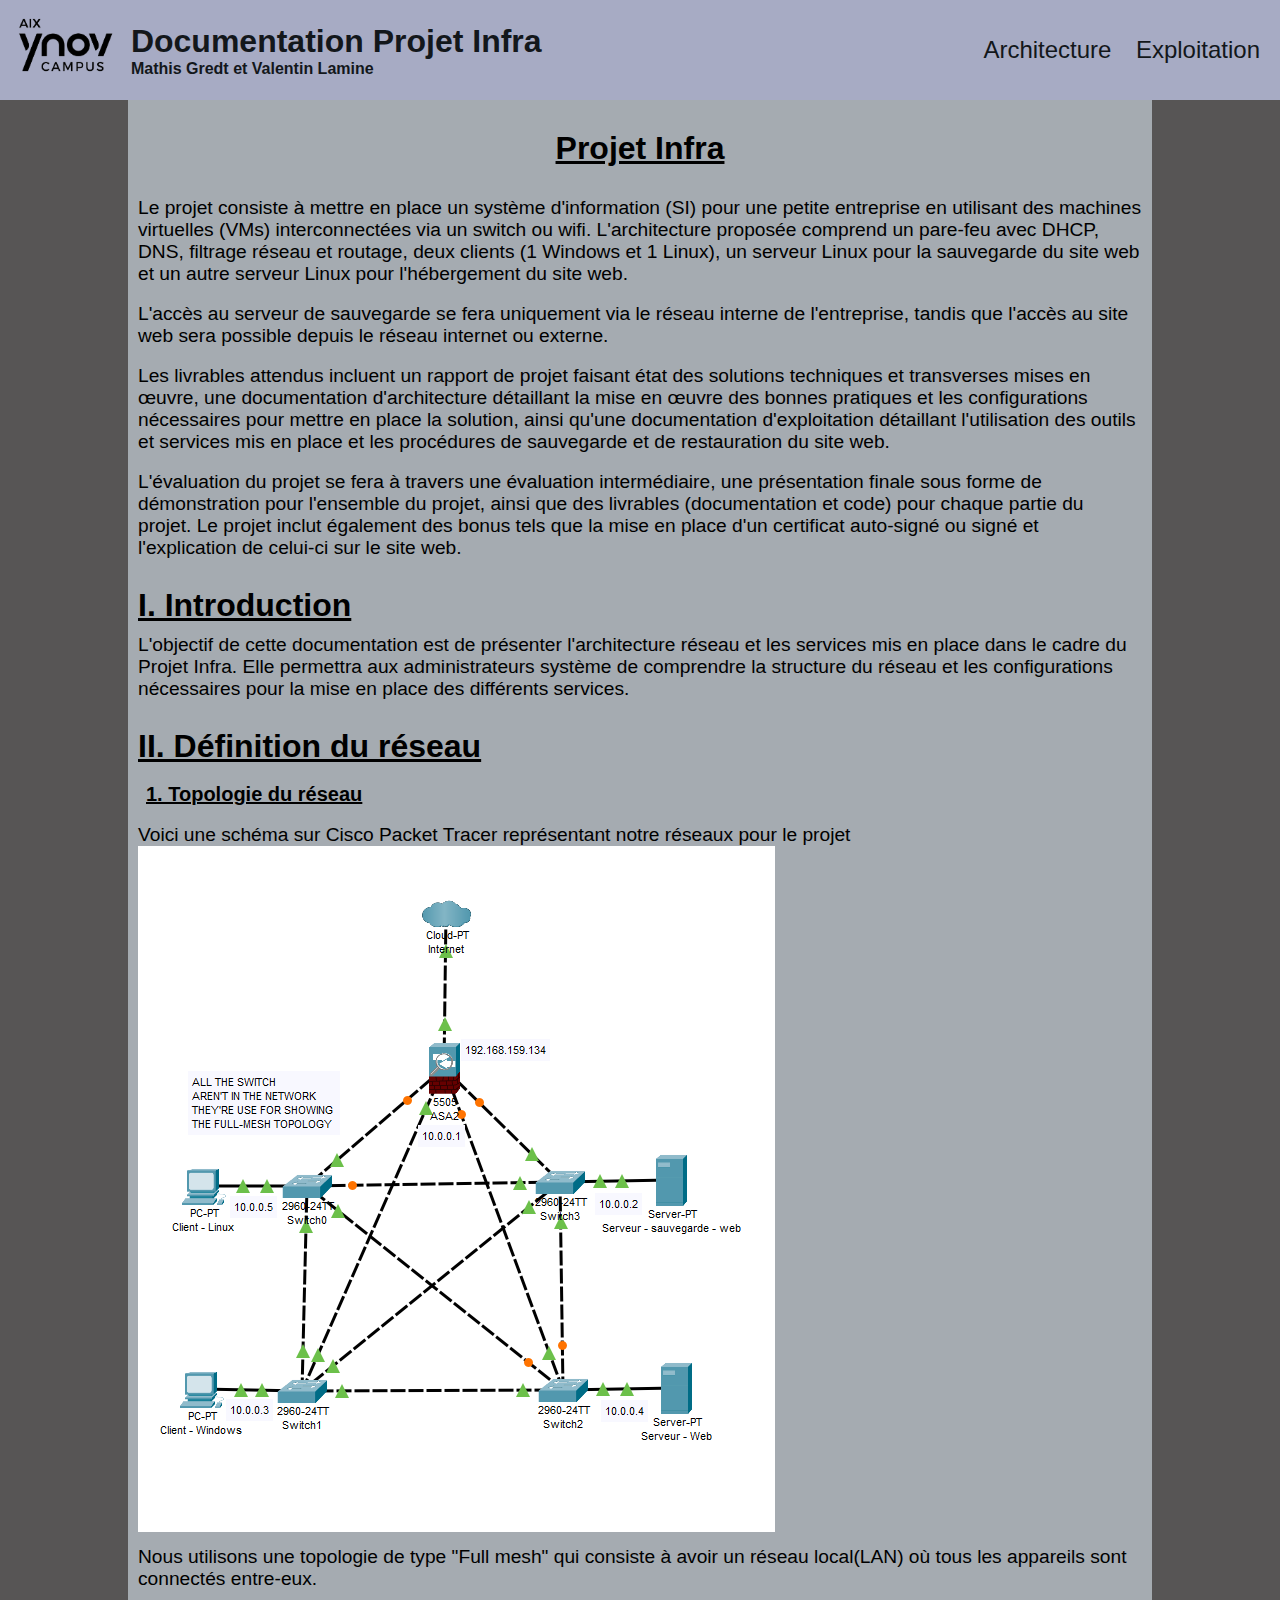
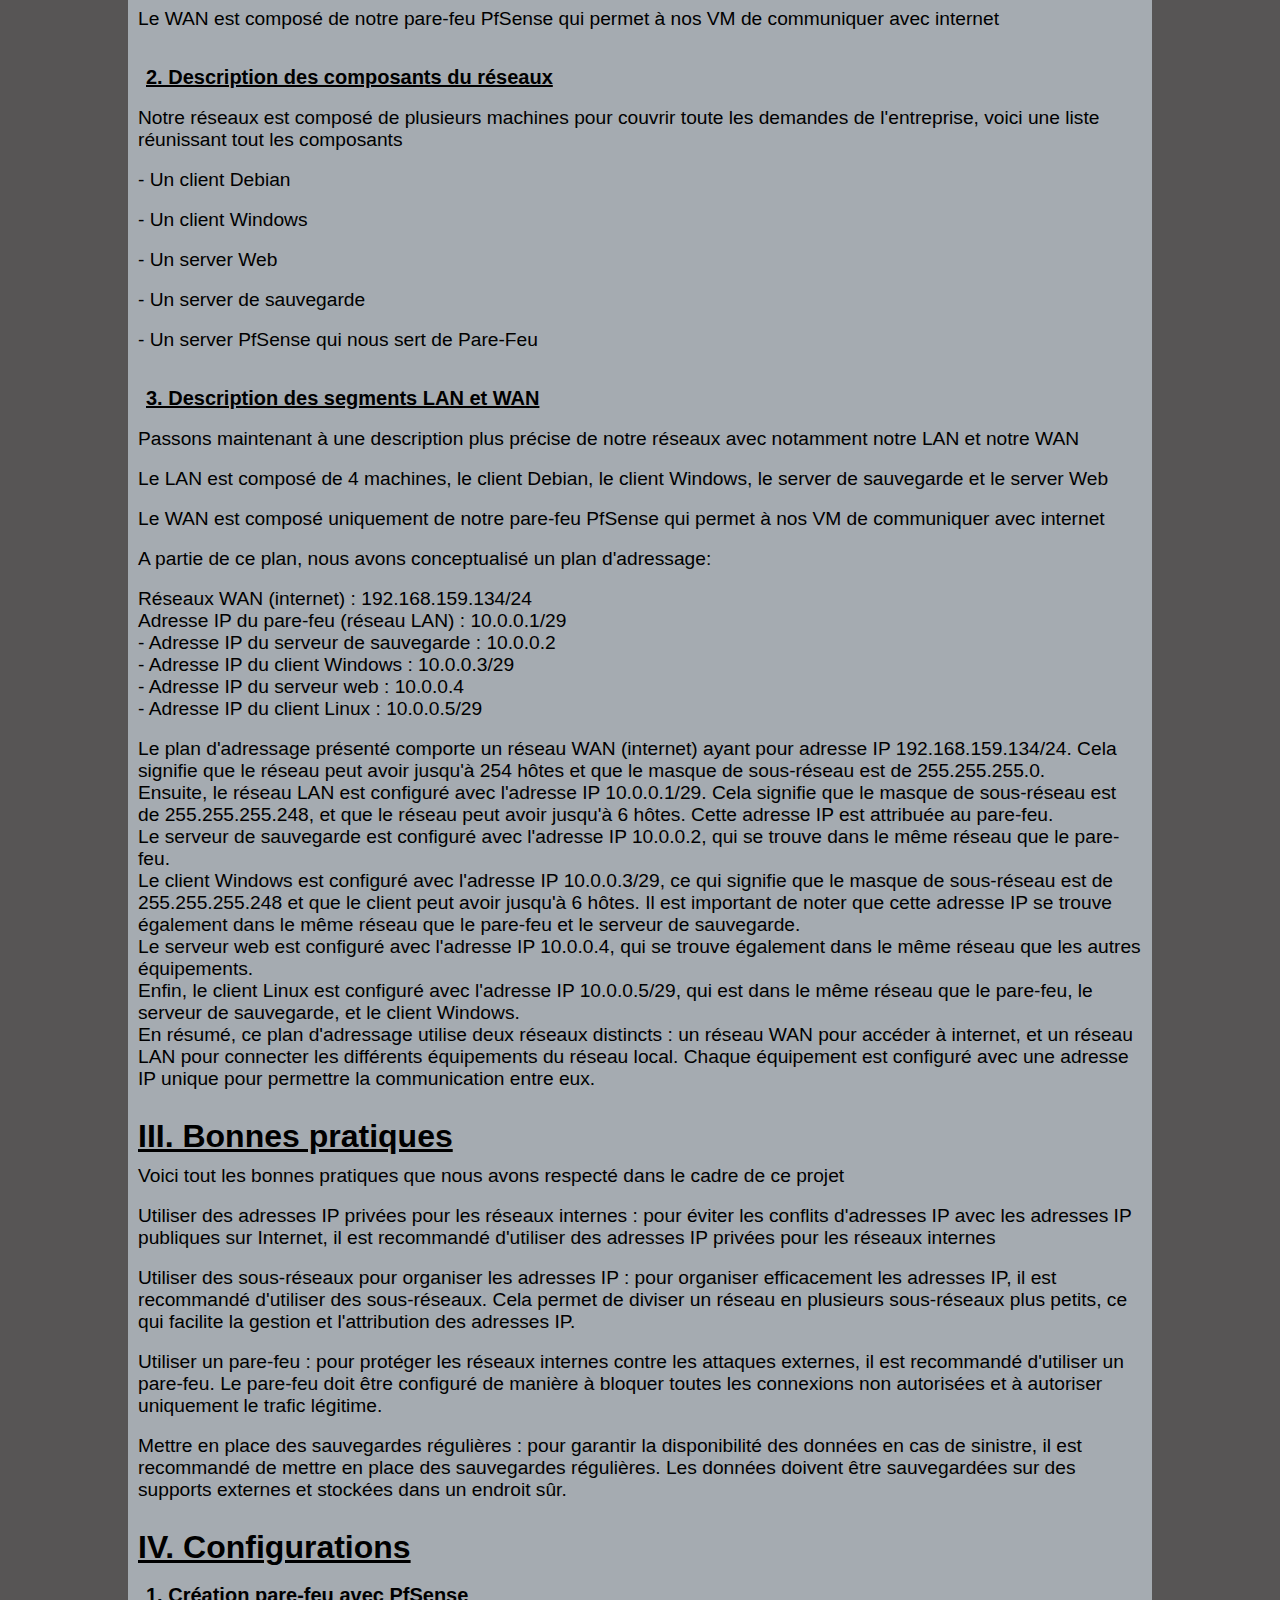
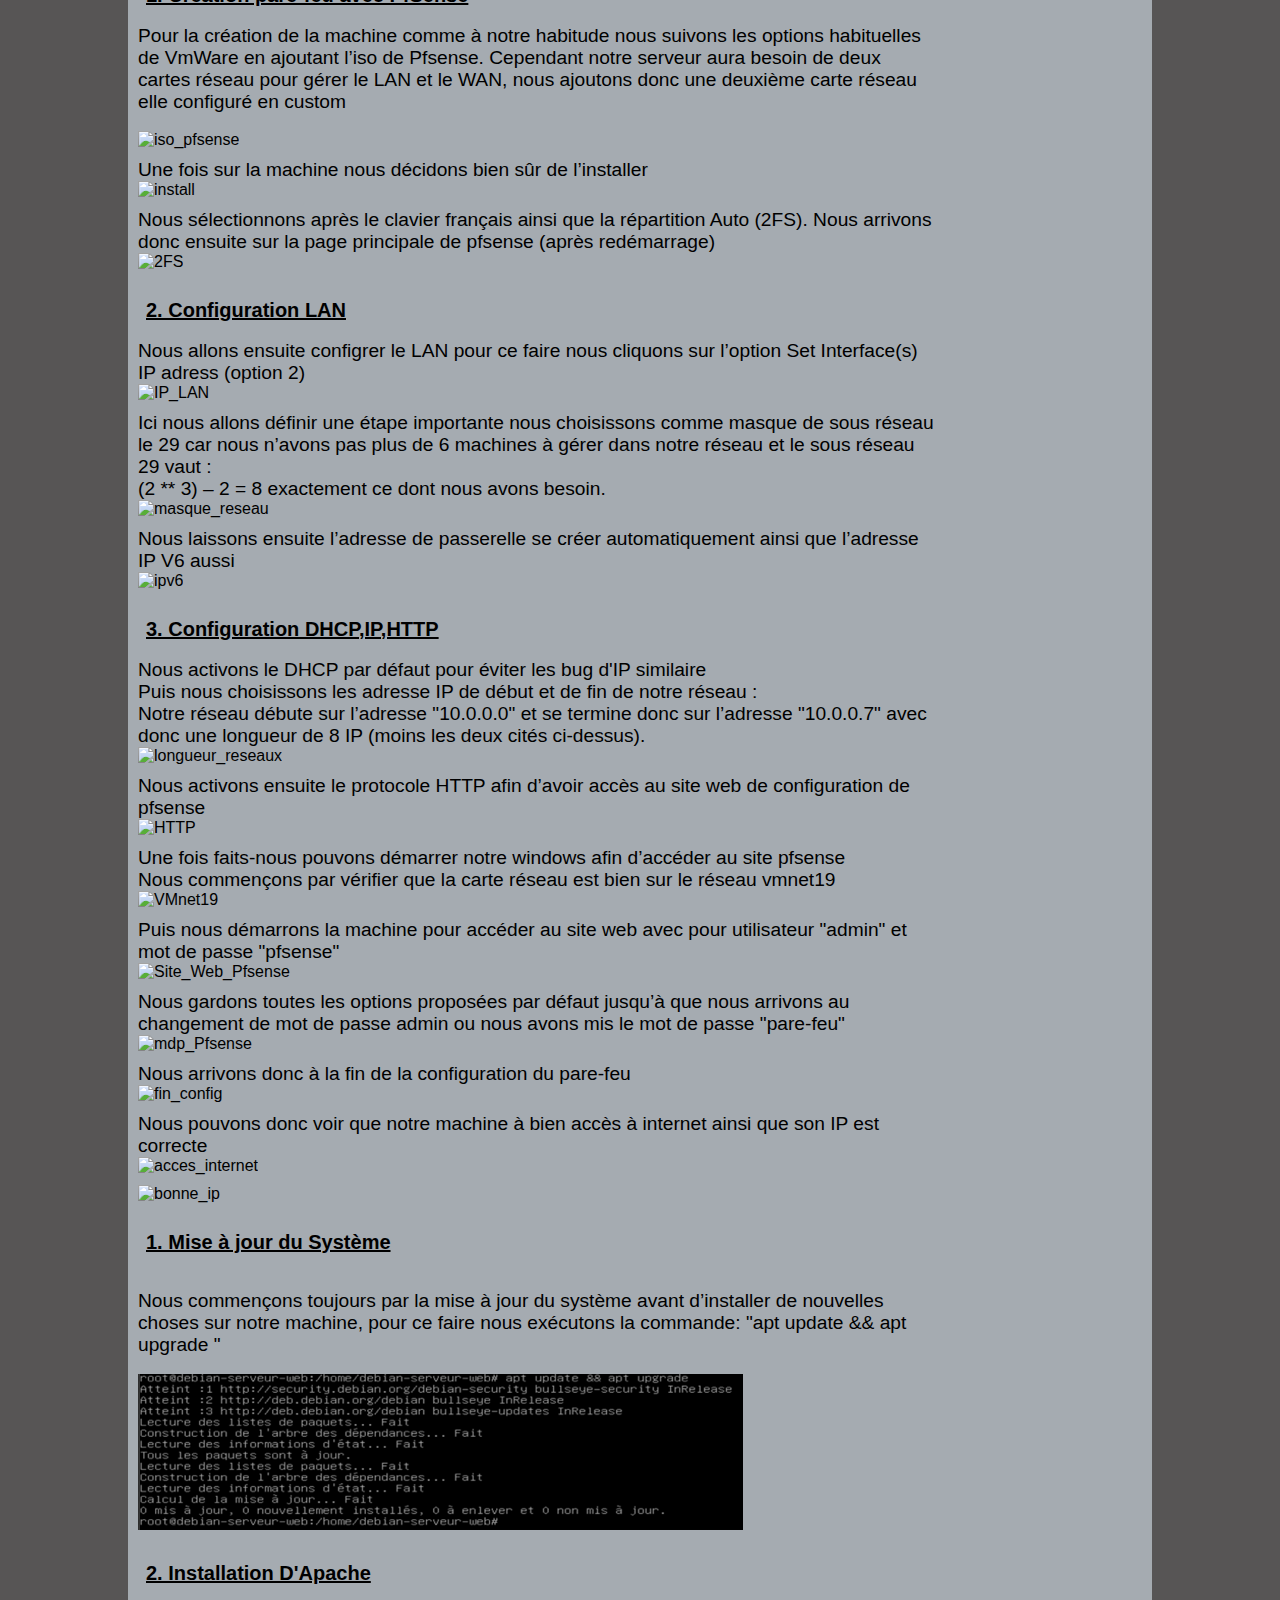
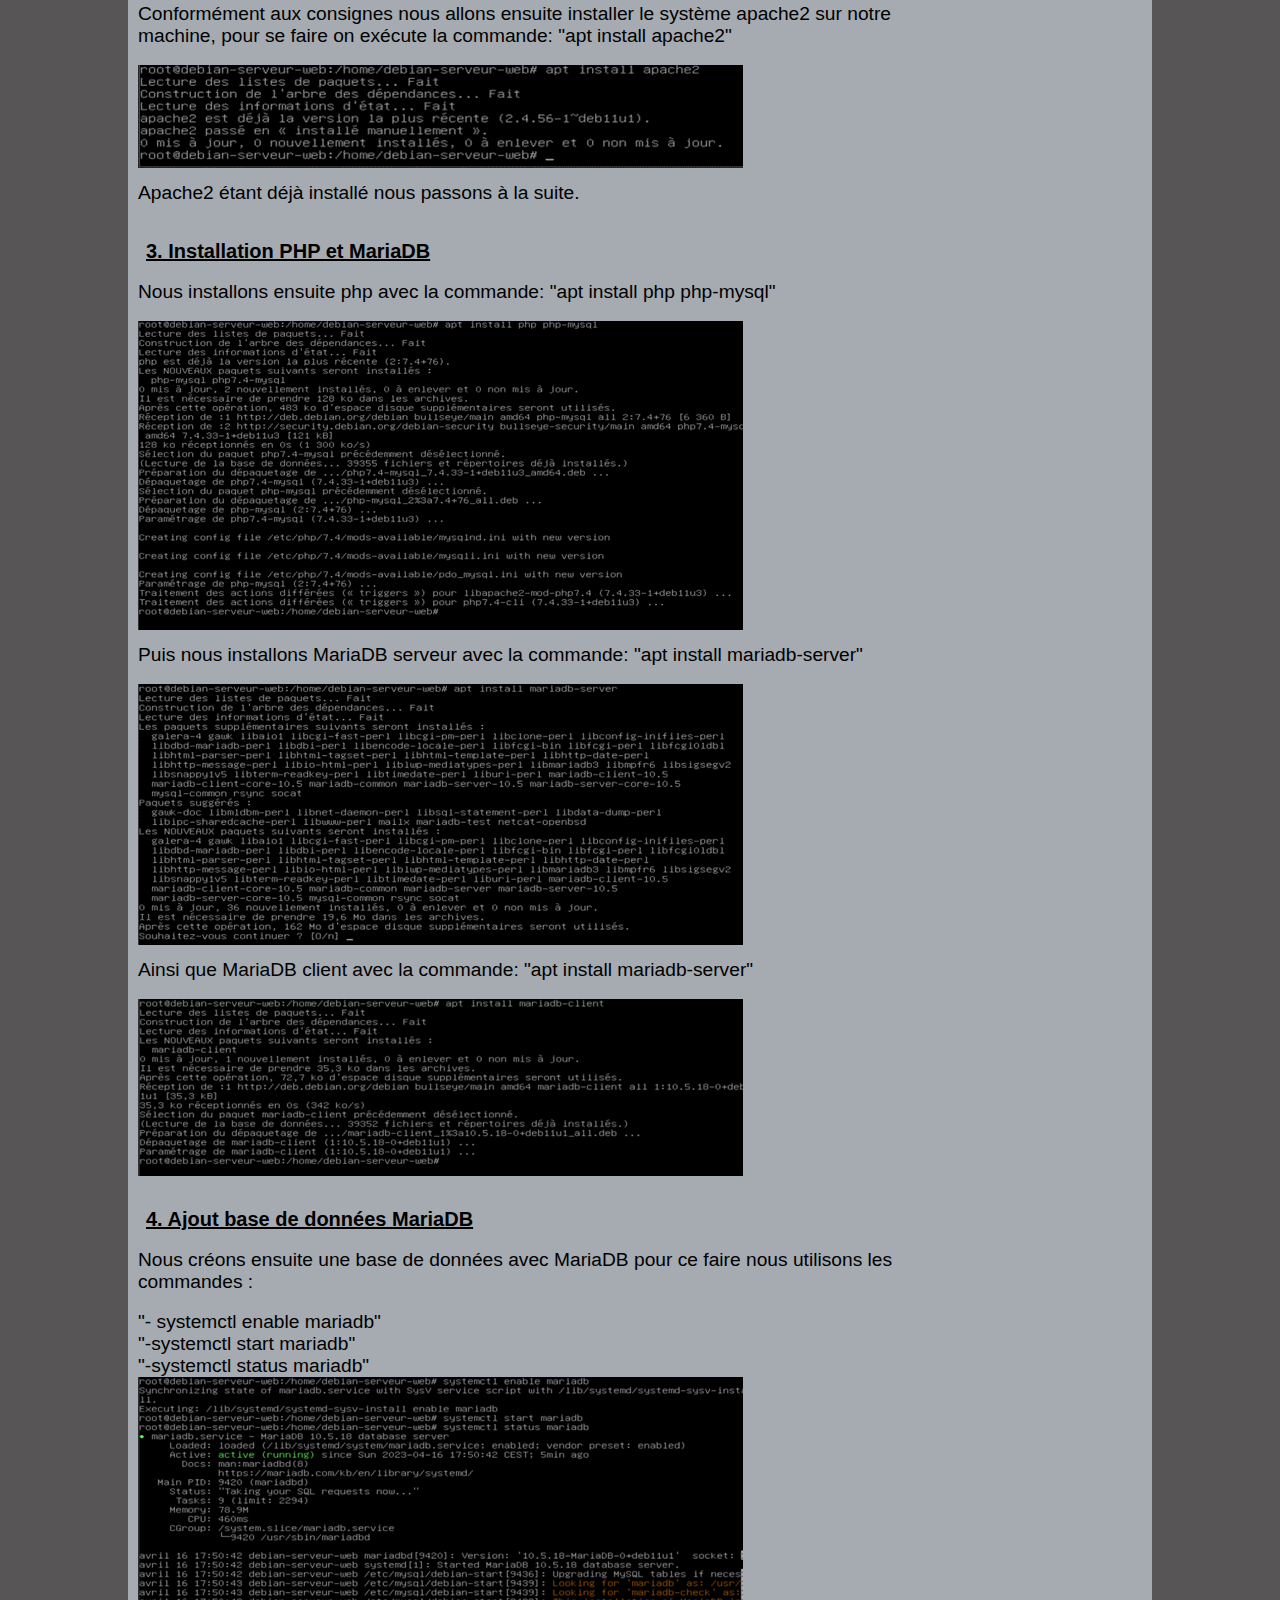
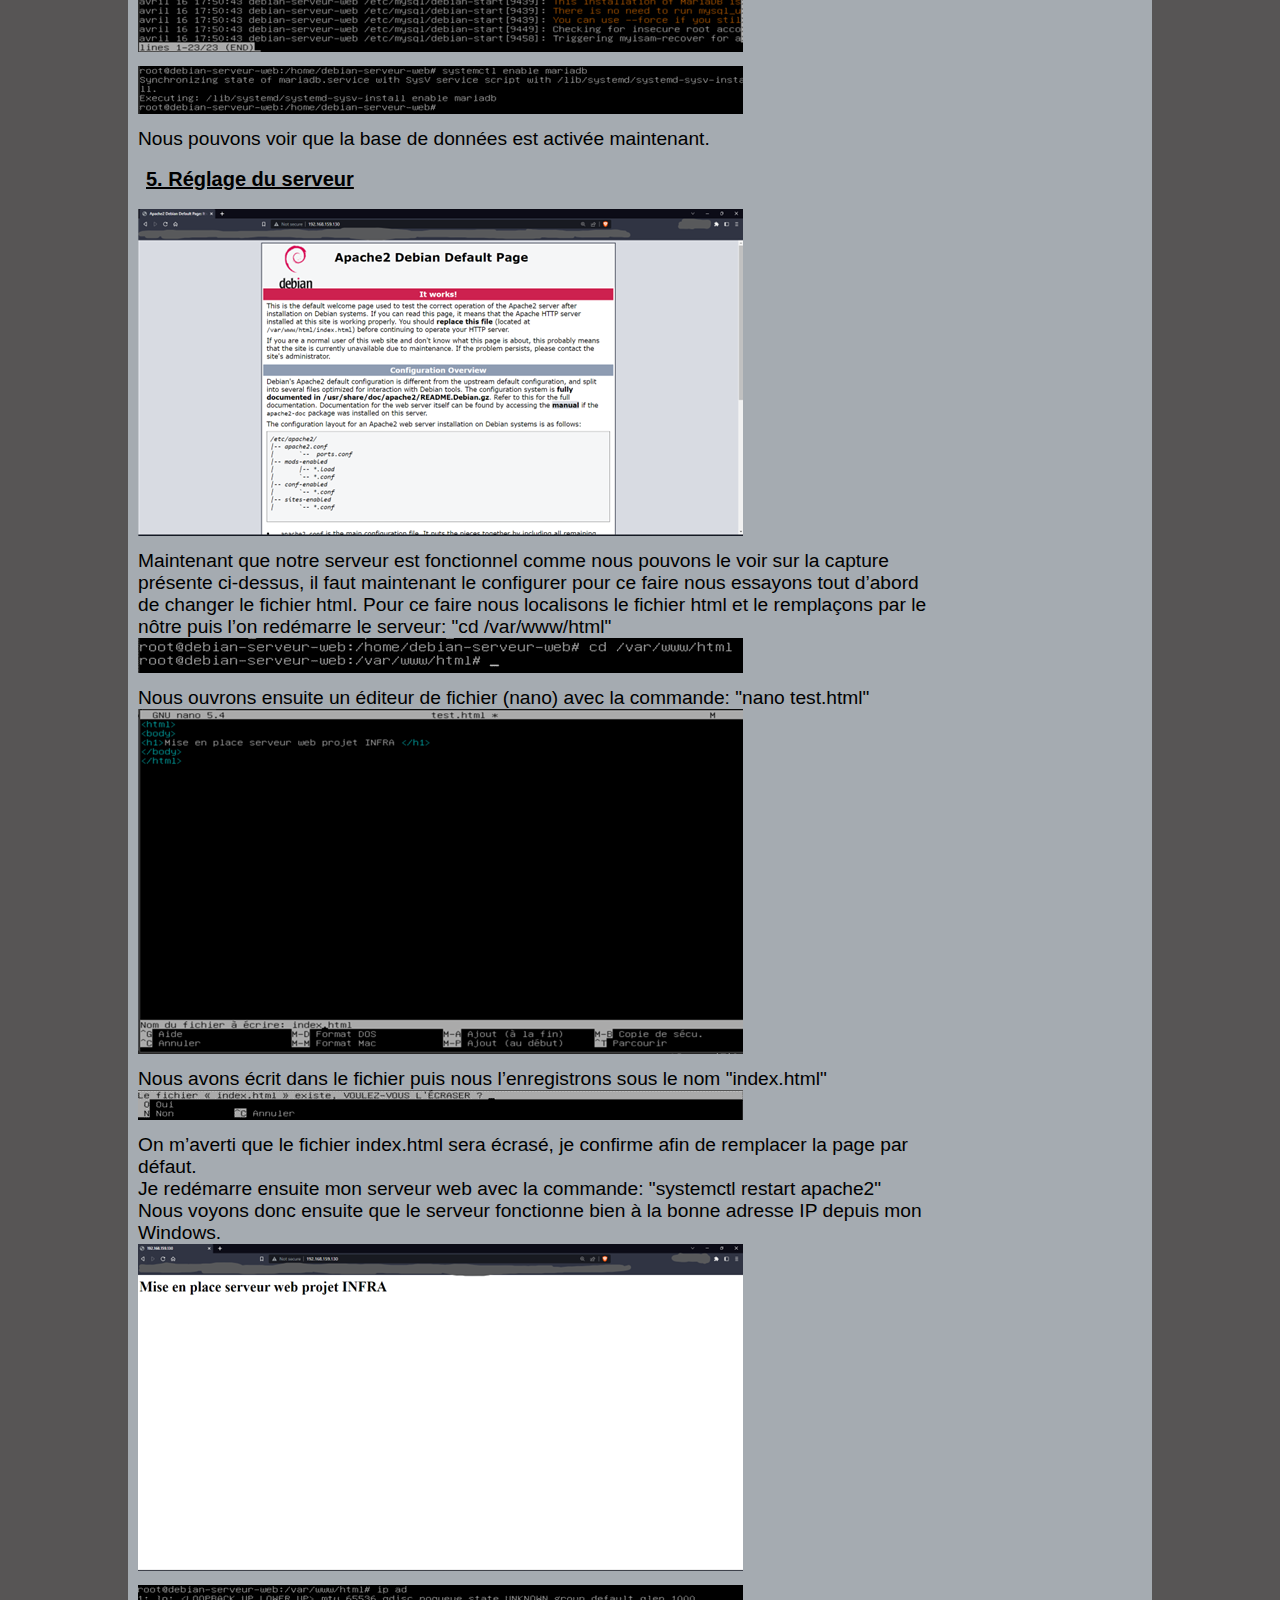
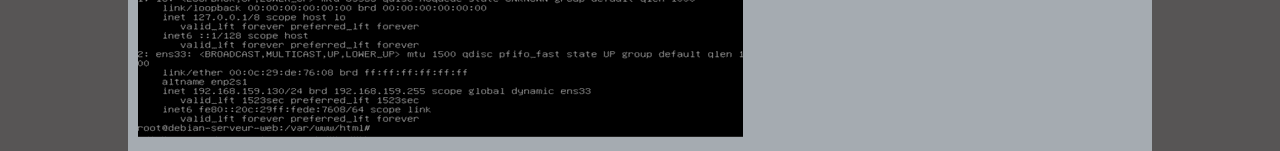
==== commit 4920ada0: "changements des ip et finissions de la doc" ====
--- a/index.html
+++ b/index.html
@@ -55,8 +55,11 @@
             <div class="categorie">
                 <h1>II. Définition du réseau</h1>
                 <h2>1. Topologie du réseau</h2>
-                    
-                <h2>2. Description des composant du réseaux</h2>
+                    <p>Voici une schéma sur Cisco Packet Tracer représentant notre réseaux pour le projet</p>
+                    <img src="ASSETS/IMG_INDEX/Partie2/Topologie" alt="Schema" class="Schema"><br>
+                    <p>Nous utilisons une topologie de type "Full mesh" qui consiste à avoir un réseau local(LAN) où tous les appareils sont connectés entre-eux.</p><br>
+                    <p>Le WAN est composé de notre pare-feu PfSense qui permet à nos VM de communiquer avec internet</p><br>
+                <h2>2. Description des composants du réseaux</h2>
                     <p>Notre réseaux est composé de plusieurs machines pour couvrir toute les demandes de l'entreprise, voici une liste réunissant tout les composants</p><br>
                     <p>- Un client Debian</p><br>
                     <p>- Un client Windows</p><br>
@@ -68,20 +71,21 @@
                     <p>Le LAN est composé de 4 machines, le client Debian, le client Windows, le server de sauvegarde et le server Web</p><br>
                     <p>Le WAN est composé uniquement de notre pare-feu PfSense qui permet à nos VM de communiquer avec internet</p><br>
                     <p>A partie de ce plan, nous avons conceptualisé un plan d'adressage:</p><br>
-                    <p>Réseaux Wan (internet) : 192.168.1.2/28<br>
-                        Adresse IP du pare-feu : 192.168.1.3<br>
-                        Réseaux LAN : 192.168.1.1/28<br>
-                        -	Adresse IP du client Windows : 192.168.1.4<br>
-                        -	Adresse IP du client Linux : 192.168.1.5<br>
-                        -	Adresse IP du serveur de sauvegarde : 192.168.1.6<br>
-                        -	Adresse IP du serveur web : 192.168.1.7<br>
+                    <p>Réseaux WAN (internet) : 192.168.159.134/24<br>
+                        Adresse IP du pare-feu (réseau LAN) : 10.0.0.1/29<br>
+                        -	Adresse IP du serveur de sauvegarde : 10.0.0.2<br>
+                        -	Adresse IP du client Windows : 10.0.0.3/29<br>
+                        -	Adresse IP du serveur web : 10.0.0.4<br>
+                        -	Adresse IP du client Linux : 10.0.0.5/29<br>
                     </p><br>
-                    <p>Ce plan d'adressage utilise le réseau privé IPv4 192.168.1.0/28 pour connecter les réseaux LAN et WAN. Le réseau WAN est connecté à Internet et est utilisé pour fournir une connectivité à Internet aux réseaux LAN.<br><br>
-                        L'adresse IP 192.168.1.2/28 est attribuée au réseau WAN pour la communication avec Internet.<br>
-                        Le pare-feu est placé entre les réseaux LAN et WAN pour assurer la sécurité et est configuré avec l'adresse IP 192.168.1.3.<br>
-                        Le réseau LAN est utilisé pour connecter les périphériques de l'entreprise et utilise également le sous-réseau 192.168.1.0/28. Les adresses IP des 4 machines du LAN ont été attribuées de 192.168.1.4 jusqu'a 192.162.1.7<br>
-                        Le masque de sous-réseau utilisé est 255.255.255.240, ce qui permet de prendre en charge jusqu'à 14 périphériques sur chaque sous-réseau. Ce plan d'adressage permet de connecter les périphériques sur différents réseaux tout en offrant une sécurité et une connectivité à Internet.<br>
-                    </p>
+                    <p>
+                        Le plan d'adressage présenté comporte un réseau WAN (internet) ayant pour adresse IP 192.168.159.134/24. Cela signifie que le réseau peut avoir jusqu'à 254 hôtes et que le masque de sous-réseau est de 255.255.255.0.<br>
+                        Ensuite, le réseau LAN est configuré avec l'adresse IP 10.0.0.1/29. Cela signifie que le masque de sous-réseau est de 255.255.255.248, et que le réseau peut avoir jusqu'à 6 hôtes. Cette adresse IP est attribuée au pare-feu.<br>
+                        Le serveur de sauvegarde est configuré avec l'adresse IP 10.0.0.2, qui se trouve dans le même réseau que le pare-feu.<br>
+                        Le client Windows est configuré avec l'adresse IP 10.0.0.3/29, ce qui signifie que le masque de sous-réseau est de 255.255.255.248 et que le client peut avoir jusqu'à 6 hôtes. Il est important de noter que cette adresse IP se trouve également dans le même réseau que le pare-feu et le serveur de sauvegarde.<br>
+                        Le serveur web est configuré avec l'adresse IP 10.0.0.4, qui se trouve également dans le même réseau que les autres équipements.<br>
+                        Enfin, le client Linux est configuré avec l'adresse IP 10.0.0.5/29, qui est dans le même réseau que le pare-feu, le serveur de sauvegarde, et le client Windows.<br>
+                        En résumé, ce plan d'adressage utilise deux réseaux distincts : un réseau WAN pour accéder à internet, et un réseau LAN pour connecter les différents équipements du réseau local. Chaque équipement est configuré avec une adresse IP unique pour permettre la communication entre eux.</p><br>
             </div>
         </div>
         <div class="Fourth-container">
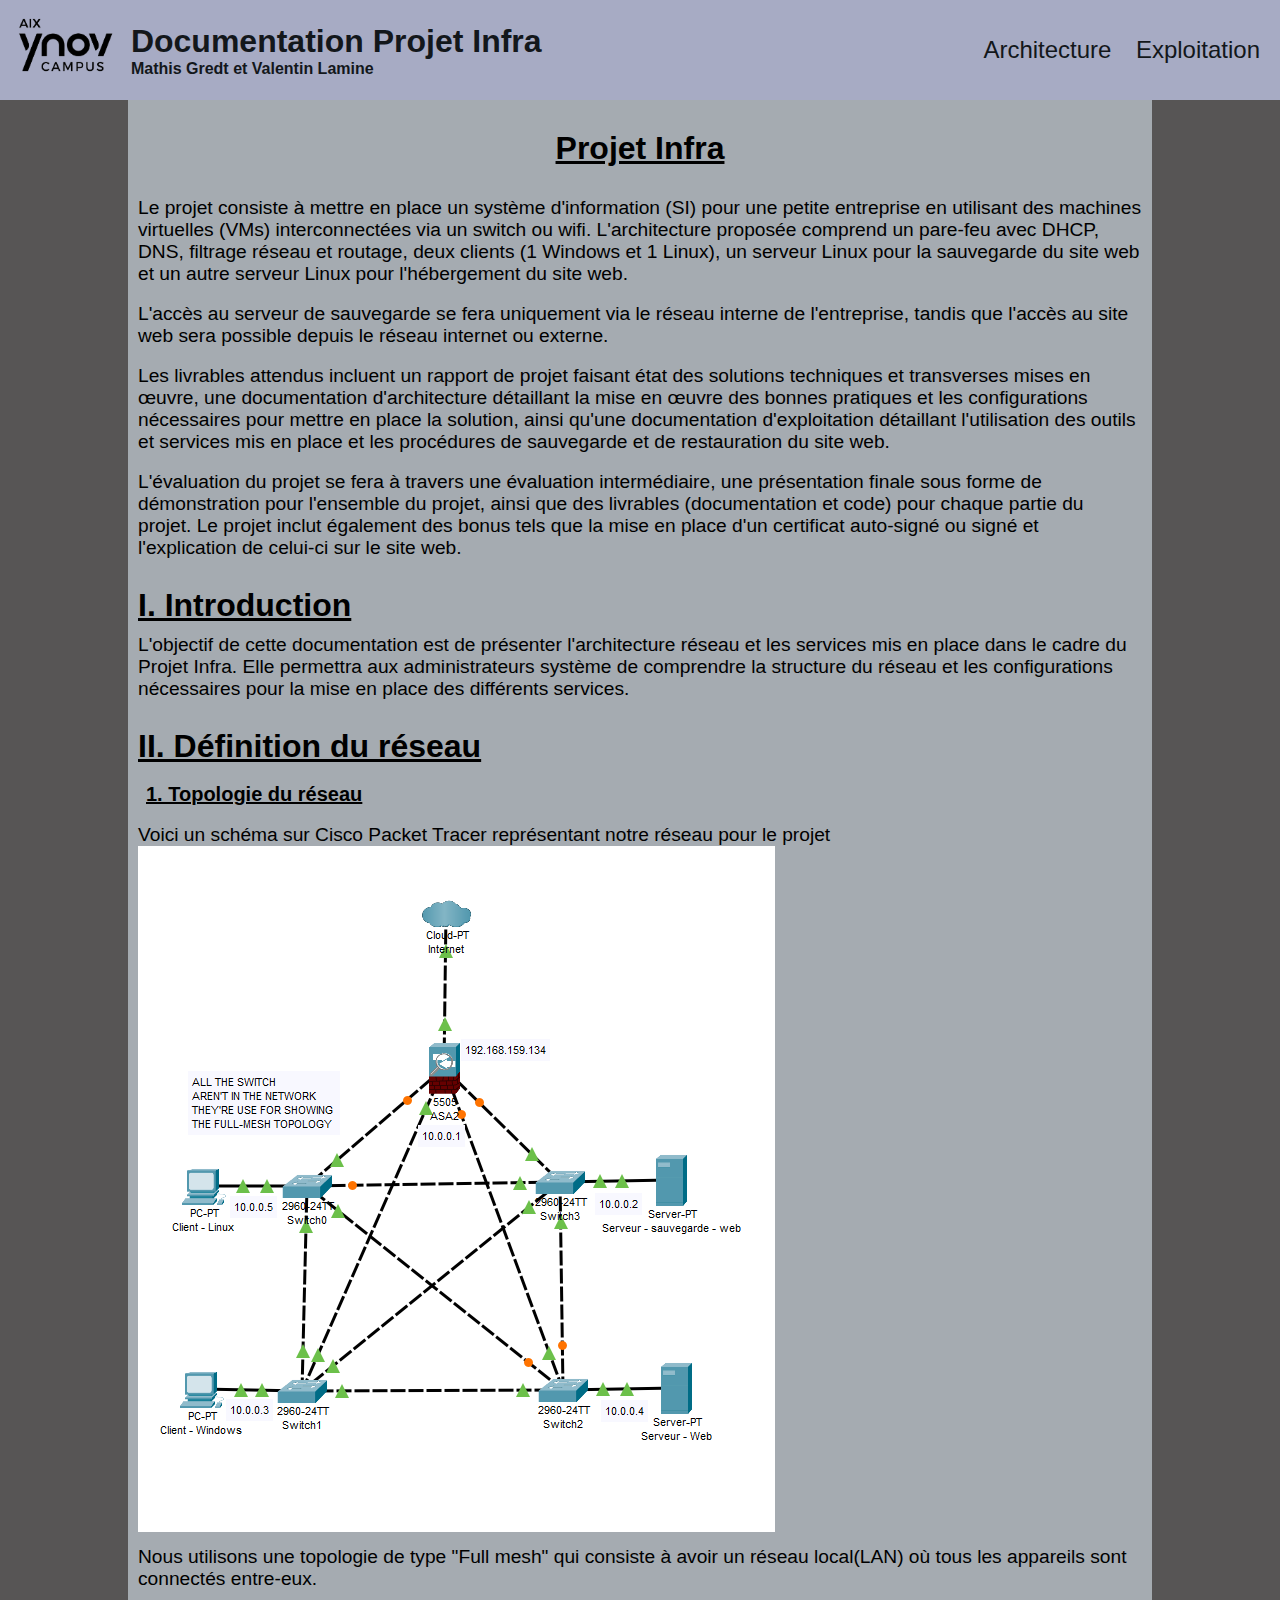
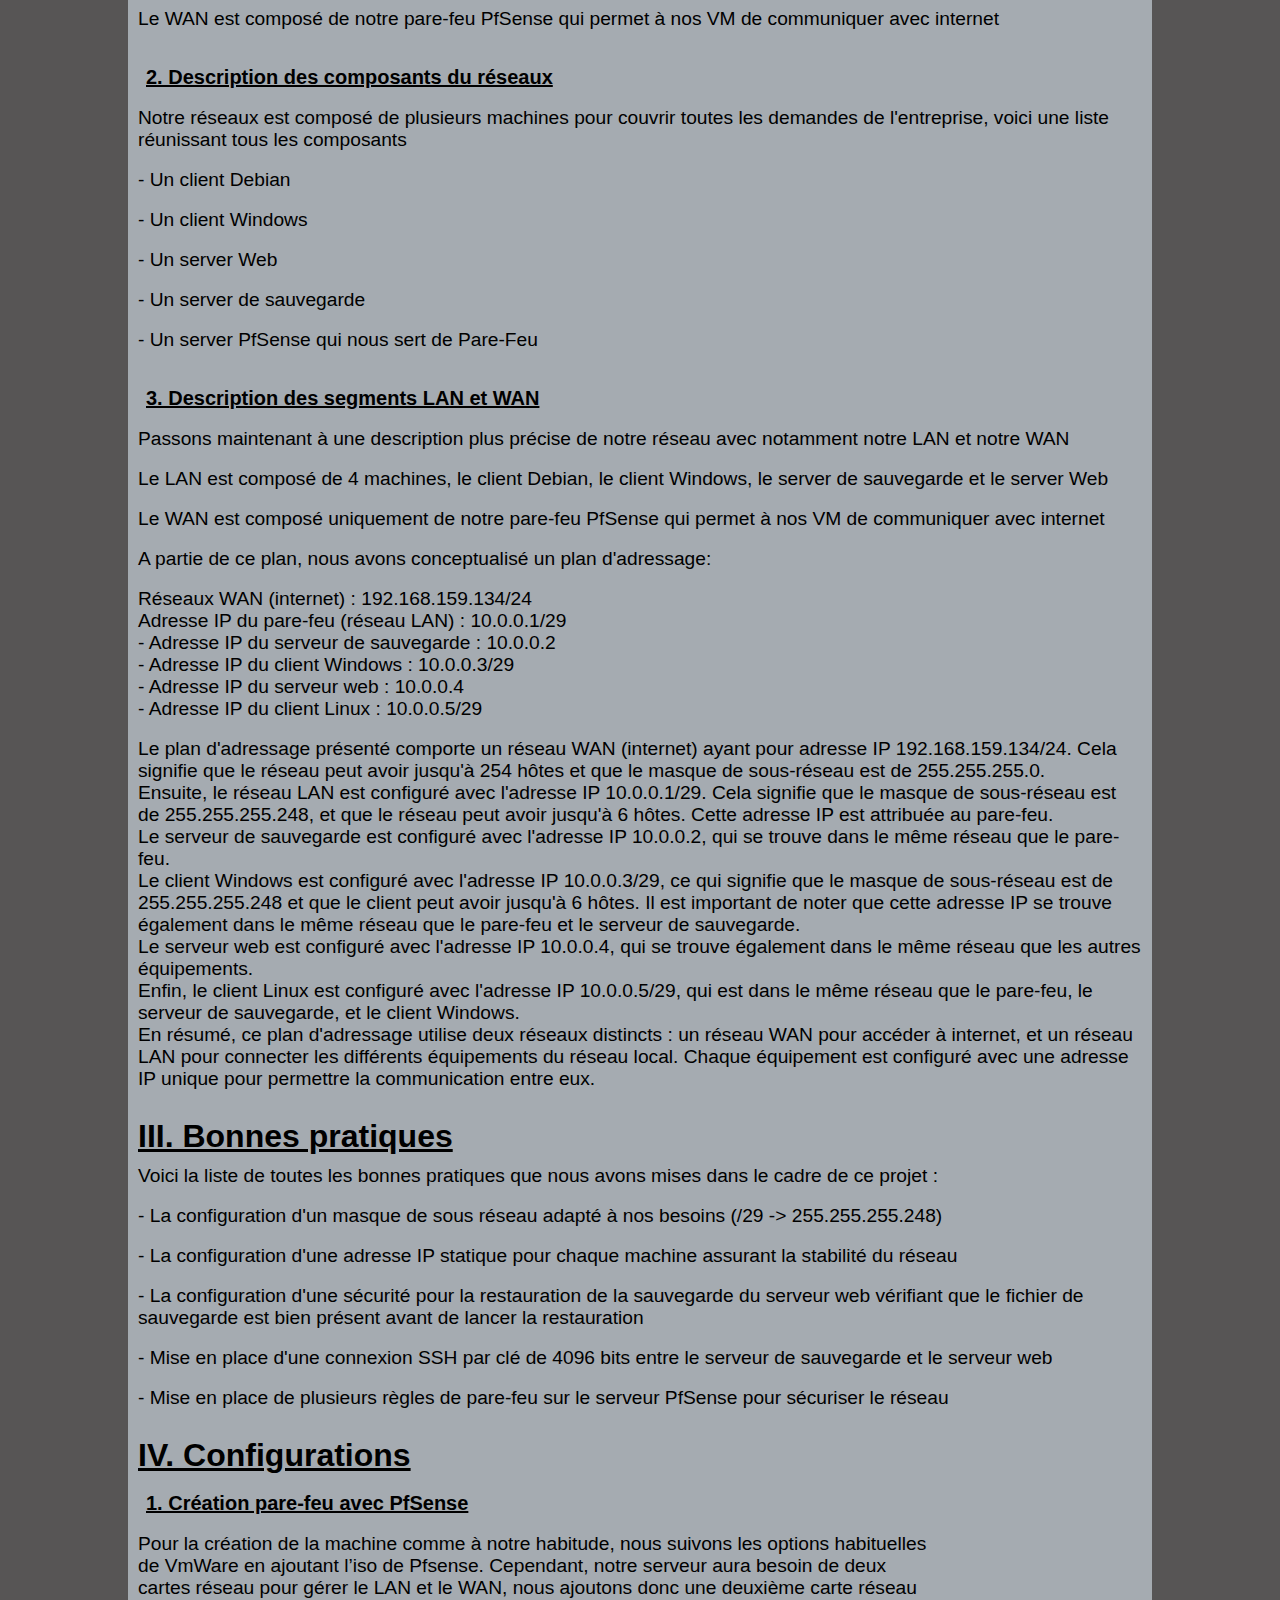
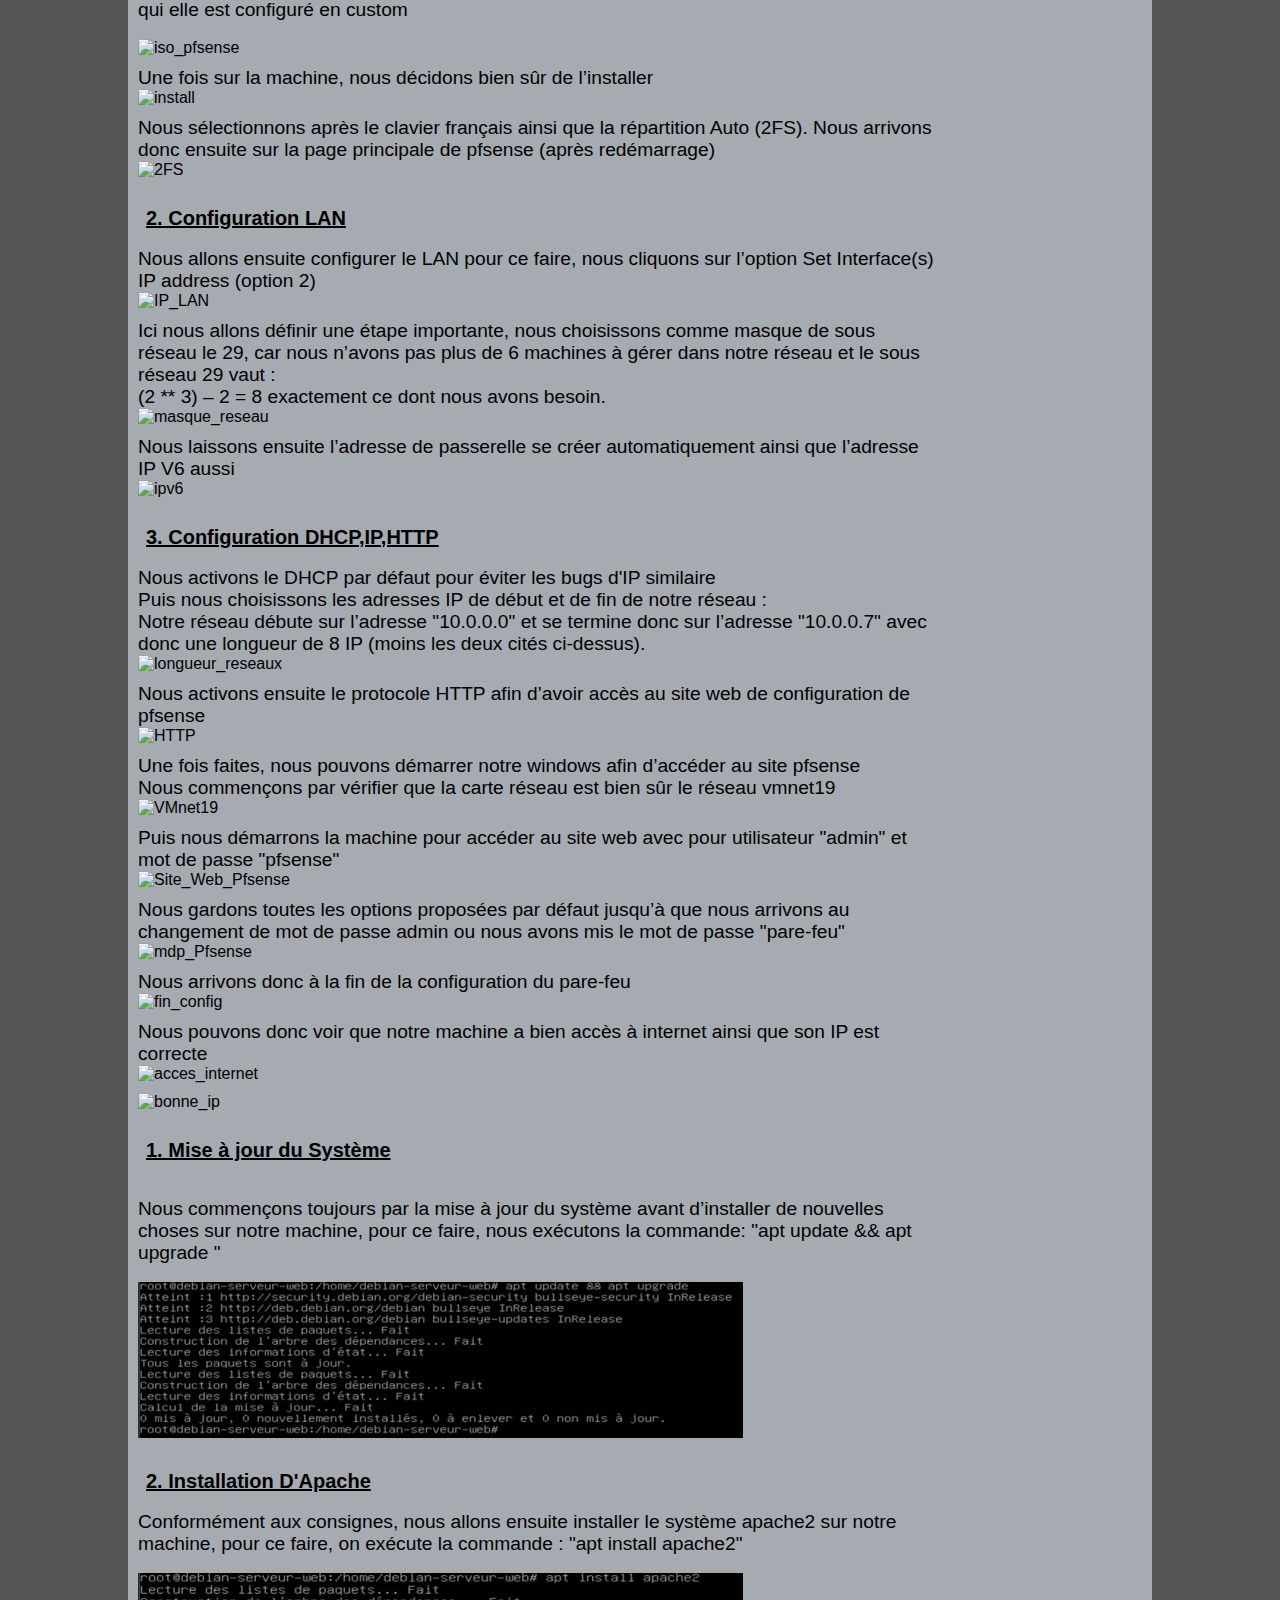
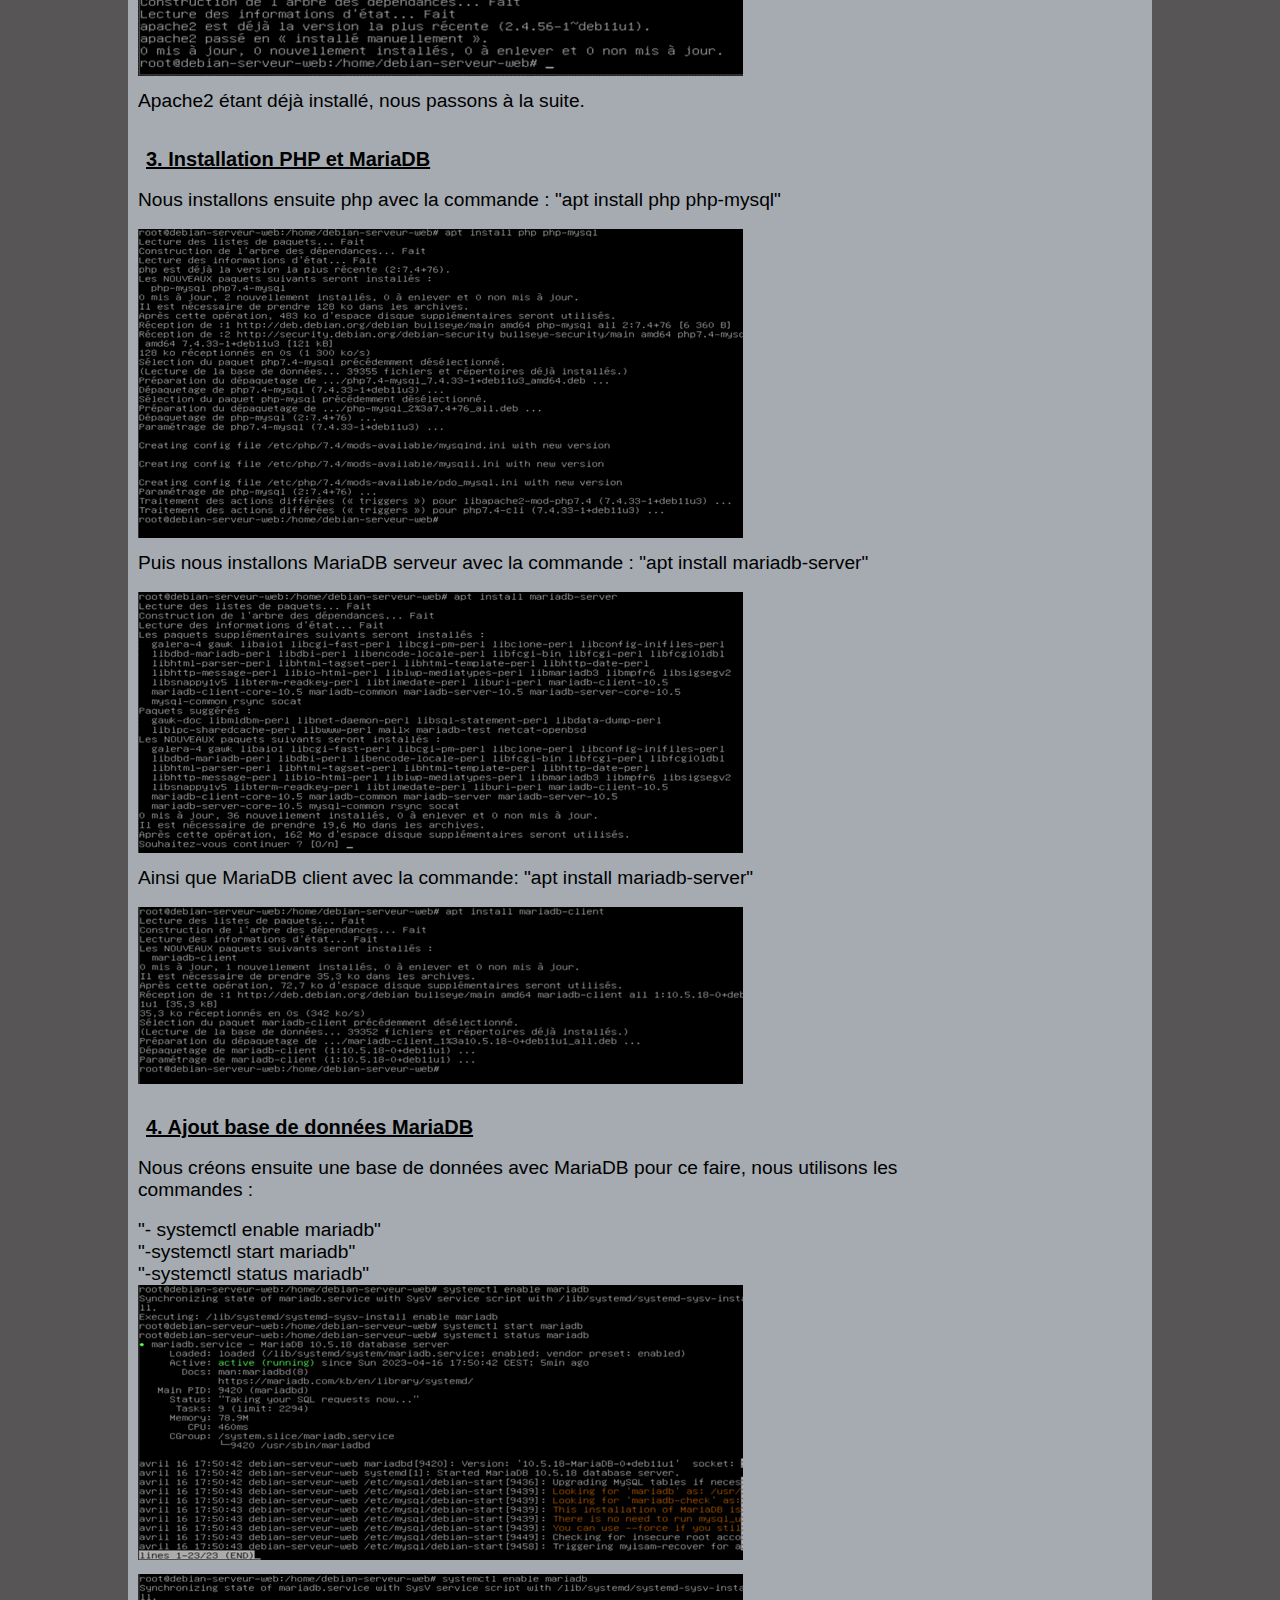
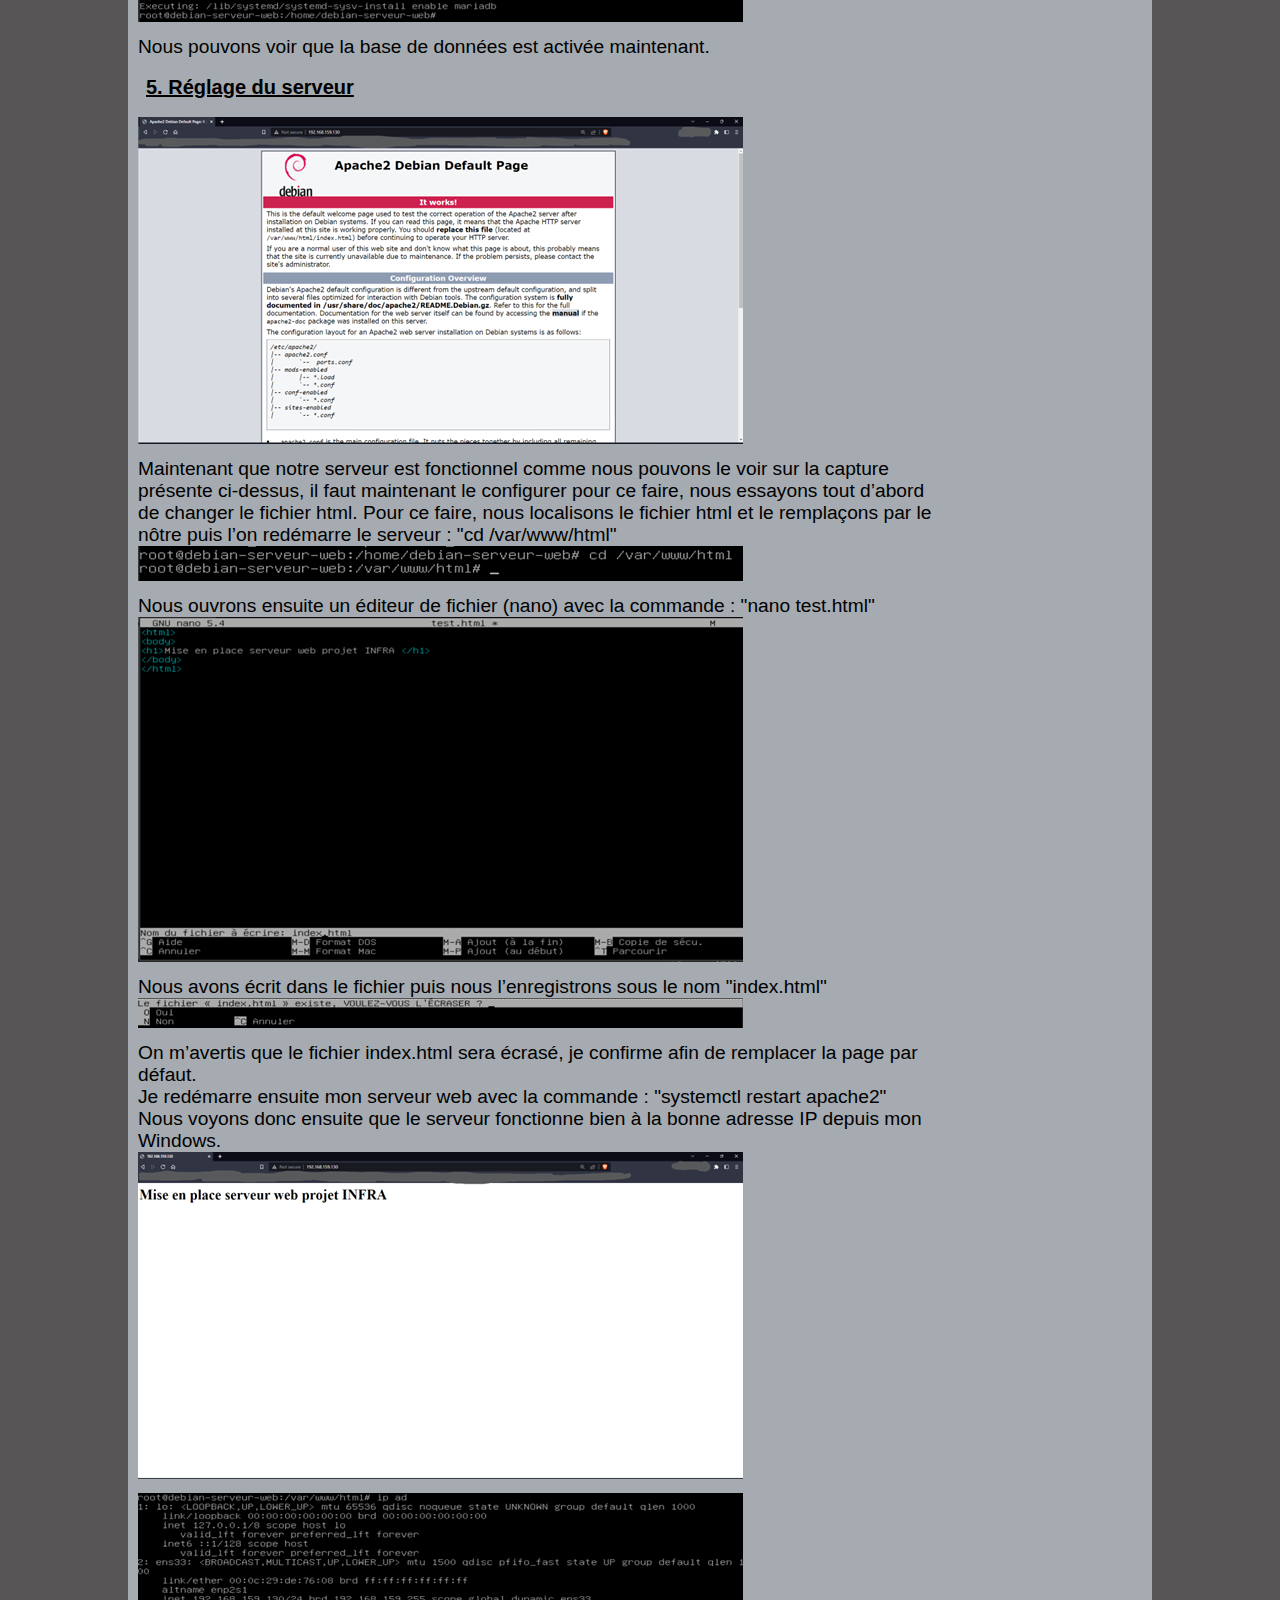
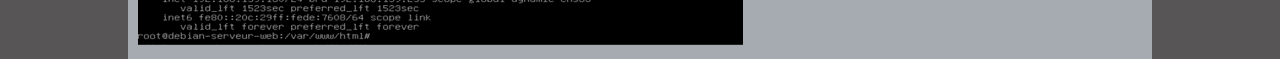
==== commit cc7d4842: "Finition et correction orthographique" ====
--- a/index.html
+++ b/index.html
@@ -35,7 +35,7 @@
     </div>
     <div class="content">
         <div class="First-container">
-            <div class="categorie">
+            <div class="catégorie">
                 <div class="title">
                     <h1>Projet Infra</h1>
                 </div>
@@ -46,28 +46,28 @@
             </div>
         </div>
         <div class="Second-container">
-            <div class="categorie">
+            <div class="catégorie">
                 <h1>I. Introduction</h1>
                 <p>L'objectif de cette documentation est de présenter l'architecture réseau et les services mis en place dans le cadre du Projet Infra. Elle permettra aux administrateurs système de comprendre la structure du réseau et les configurations nécessaires pour la mise en place des différents services.</p><br>
             </div>
         </div>
         <div class="Third-container">
-            <div class="categorie">
+            <div class="catégorie">
                 <h1>II. Définition du réseau</h1>
                 <h2>1. Topologie du réseau</h2>
-                    <p>Voici une schéma sur Cisco Packet Tracer représentant notre réseaux pour le projet</p>
+                    <p>Voici un schéma sur Cisco Packet Tracer représentant notre réseau pour le projet</p>
                     <img src="ASSETS/IMG_INDEX/Partie2/Topologie" alt="Schema" class="Schema"><br>
                     <p>Nous utilisons une topologie de type "Full mesh" qui consiste à avoir un réseau local(LAN) où tous les appareils sont connectés entre-eux.</p><br>
                     <p>Le WAN est composé de notre pare-feu PfSense qui permet à nos VM de communiquer avec internet</p><br>
                 <h2>2. Description des composants du réseaux</h2>
-                    <p>Notre réseaux est composé de plusieurs machines pour couvrir toute les demandes de l'entreprise, voici une liste réunissant tout les composants</p><br>
+                    <p>Notre réseaux est composé de plusieurs machines pour couvrir toutes les demandes de l'entreprise, voici une liste réunissant tous les composants</p><br>
                     <p>- Un client Debian</p><br>
                     <p>- Un client Windows</p><br>
                     <p>- Un server Web</p><br>
                     <p>- Un server de sauvegarde</p><br>
                     <p>- Un server PfSense qui nous sert de Pare-Feu</p><br>
                 <h2>3. Description des segments LAN et WAN</h2>
-                    <p>Passons maintenant à une description plus précise de notre réseaux avec notamment notre LAN et notre WAN</p><br>
+                    <p>Passons maintenant à une description plus précise de notre réseau avec notamment notre LAN et notre WAN</p><br>
                     <p>Le LAN est composé de 4 machines, le client Debian, le client Windows, le server de sauvegarde et le server Web</p><br>
                     <p>Le WAN est composé uniquement de notre pare-feu PfSense qui permet à nos VM de communiquer avec internet</p><br>
                     <p>A partie de ce plan, nous avons conceptualisé un plan d'adressage:</p><br>
@@ -89,43 +89,44 @@
             </div>
         </div>
         <div class="Fourth-container">
-            <div class="categorie">
+            <div class="catégorie">
                 <h1>III. Bonnes pratiques</h1>
-                <p>Voici tout les bonnes pratiques que nous avons respecté dans le cadre de ce projet</p><br>
-                <p>Utiliser des adresses IP privées pour les réseaux internes : pour éviter les conflits d'adresses IP avec les adresses IP publiques sur Internet, il est recommandé d'utiliser des adresses IP privées pour les réseaux internes</p><br>
-                <p>Utiliser des sous-réseaux pour organiser les adresses IP : pour organiser efficacement les adresses IP, il est recommandé d'utiliser des sous-réseaux. Cela permet de diviser un réseau en plusieurs sous-réseaux plus petits, ce qui facilite la gestion et l'attribution des adresses IP.</p><br>
-                <p>Utiliser un pare-feu : pour protéger les réseaux internes contre les attaques externes, il est recommandé d'utiliser un pare-feu. Le pare-feu doit être configuré de manière à bloquer toutes les connexions non autorisées et à autoriser uniquement le trafic légitime.</p><br>
-                <p>Mettre en place des sauvegardes régulières : pour garantir la disponibilité des données en cas de sinistre, il est recommandé de mettre en place des sauvegardes régulières. Les données doivent être sauvegardées sur des supports externes et stockées dans un endroit sûr.</p><br>
+                <p>Voici la liste de toutes les bonnes pratiques que nous avons mises dans le cadre de ce projet : </p><br>
+                <p> - La configuration d'un masque de sous réseau adapté à nos besoins (/29 -> 255.255.255.248)</p><br>
+                <p> - La configuration d'une adresse IP statique pour chaque machine assurant la stabilité du réseau</p><br>
+                <p> - La configuration d'une sécurité pour la restauration de la sauvegarde du serveur web vérifiant que le fichier de sauvegarde est bien présent avant de lancer la restauration</p><br>
+                <p> - Mise en place d'une connexion SSH par clé de 4096 bits entre le serveur de sauvegarde et le serveur web</p><br>
+                <p> - Mise en place de plusieurs règles de pare-feu sur le serveur PfSense pour sécuriser le réseau</p><br>
             </div>
         <div class="Fifth-container">
-            <div class="categorie">
+            <div class="catégorie">
                 <h1>IV. Configurations</h1>
                 <h2>1. Création pare-feu avec PfSense</h2>
-                <p>Pour la création de la machine comme à notre habitude nous suivons les options habituelles de VmWare en ajoutant l’iso de Pfsense. Cependant notre serveur aura besoin de deux cartes réseau pour gérer le LAN et le WAN, nous ajoutons donc une deuxième carte réseau elle configuré en custom</p><br>
+                <p>Pour la création de la machine comme à notre habitude, nous suivons les options habituelles de VmWare en ajoutant l’iso de Pfsense. Cependant, notre serveur aura besoin de deux cartes réseau pour gérer le LAN et le WAN, nous ajoutons donc une deuxième carte réseau qui elle est configuré en custom</p><br>
                 <img src="ASSETS/IMG_INDEX/Partie4/Création_Pare_Feu/iso_pfsense.png" alt="iso_pfsense"><br>
-                <p>Une fois sur la machine nous décidons bien sûr de l’installer</p>
+                <p>Une fois sur la machine, nous décidons bien sûr de l’installer</p>
                 <img src="ASSETS/IMG_INDEX/Partie4/Création_Pare_Feu/install.png" alt="install"><br>
                 <p>Nous sélectionnons après le clavier français ainsi que la répartition Auto (2FS). Nous arrivons donc ensuite sur la page principale de pfsense (après redémarrage)</p>
                 <img src="ASSETS/IMG_INDEX/Partie4/Création_Pare_Feu/2FS.png" alt="2FS"><br>
             <h2>2. Configuration LAN</h2>
-                <p>Nous allons ensuite configrer le LAN pour ce faire nous cliquons sur l’option Set Interface(s) IP adress (option 2)</p>
+                <p>Nous allons ensuite configurer le LAN pour ce faire, nous cliquons sur l’option Set Interface(s) IP address (option 2)</p>
                 <img src="ASSETS/IMG_INDEX/Partie4/Config_LAN/IP_LAN.png" alt="IP_LAN"><br>
-                <p>Ici nous allons définir une étape importante nous choisissons comme masque de sous réseau le 29 car nous n’avons pas plus de 6 machines à gérer dans notre réseau et le sous réseau 29 vaut :<br>
+                <p>Ici nous allons définir une étape importante, nous choisissons comme masque de sous réseau le 29, car nous n’avons pas plus de 6 machines à gérer dans notre réseau et le sous réseau 29 vaut :<br>
                     (2 ** 3) – 2 = 8 exactement ce dont nous avons besoin.
                 </p>
                 <img src="ASSETS/IMG_INDEX/Partie4/Config_LAN/masque_reseau.png" alt="masque_reseau"><br>
                 <p>Nous laissons ensuite l’adresse de passerelle se créer automatiquement ainsi que l’adresse IP V6 aussi</p>
                 <img src="ASSETS/IMG_INDEX/Partie4/Config_LAN/ipv6.png" alt="ipv6"><br>
             <h2>3. Configuration DHCP,IP,HTTP</h2>
-                <p>Nous activons le DHCP par défaut pour éviter les bug d'IP similaire<br>
-                    Puis nous choisissons les adresse IP de début et de fin de notre réseau :<br>
+                <p>Nous activons le DHCP par défaut pour éviter les bugs d'IP similaire<br>
+                    Puis nous choisissons les adresses IP de début et de fin de notre réseau :<br>
                     Notre réseau débute sur l’adresse "10.0.0.0" et se termine donc sur l’adresse "10.0.0.7" avec donc une longueur de 8 IP (moins les deux cités ci-dessus).
                 </p>
                 <img src="ASSETS/IMG_INDEX/Partie4/Config_DHCP_IP/longueur_reseaux.png" alt="longueur_reseaux"><br>
                 <p>Nous activons ensuite le protocole HTTP afin d’avoir accès au site web de configuration de pfsense</p>
                 <img src="ASSETS/IMG_INDEX/Partie4/Config_DHCP_IP/HTTP.png" alt="HTTP"><br>
-                <p>Une fois faits-nous pouvons démarrer notre windows afin d’accéder au site pfsense<br>
-                    Nous commençons par vérifier que la carte réseau est bien sur le réseau vmnet19
+                <p>Une fois faites, nous pouvons démarrer notre windows afin d’accéder au site pfsense<br>
+                    Nous commençons par vérifier que la carte réseau est bien sûr le réseau vmnet19
                 </p>
                 <img src="ASSETS/IMG_INDEX/Partie4/Config_DHCP_IP/VMnet19.png" alt="VMnet19"><br>
                 <p>Puis nous démarrons la machine pour accéder au site web avec pour utilisateur "admin" et mot de passe "pfsense"</p>
@@ -134,27 +135,27 @@
                 <img src="ASSETS/IMG_INDEX/Partie4/Config_DHCP_IP/mdp_Pfsense.png" alt="mdp_Pfsense"><br>
                 <p>Nous arrivons donc à la fin de la configuration du pare-feu</p>
                 <img src="ASSETS/IMG_INDEX/Partie4/Config_DHCP_IP/fin_config.png" alt="fin_config"><br>
-                <p>Nous pouvons donc voir que notre machine à bien accès à internet ainsi que son IP est correcte</p>
+                <p>Nous pouvons donc voir que notre machine a bien accès à internet ainsi que son IP est correcte</p>
                 <img src="ASSETS/IMG_INDEX/Partie4/Config_DHCP_IP/acces_internet.png" alt="acces_internet"><br>
                 <img src="ASSETS/IMG_INDEX/Partie4/Config_DHCP_IP/bonne_ip.png" alt="bonne_ip"><br>
             </div>
-            <div class="categorie">
+            <div class="catégorie">
                 <h2>1. Mise à jour du Système</h2><br>
-                    <p>Nous commençons toujours par la mise à jour du système avant d’installer de nouvelles choses sur notre machine, pour ce faire nous exécutons la commande: "apt update && apt upgrade "</p><br>
+                    <p>Nous commençons toujours par la mise à jour du système avant d’installer de nouvelles choses sur notre machine, pour ce faire, nous exécutons la commande: "apt update && apt upgrade "</p><br>
                     <img src="ASSETS/IMG_INDEX/Partie4/MAJ_Système/maj_system.png" alt="apache">
                 <h2>2. Installation D'Apache</h2>
-                    <p>Conformément aux consignes nous allons ensuite installer le système apache2 sur notre machine, pour se faire on exécute la commande: "apt install apache2"</p><br>
+                    <p>Conformément aux consignes, nous allons ensuite installer le système apache2 sur notre machine, pour ce faire, on exécute la commande : "apt install apache2"</p><br>
                     <img src="ASSETS/IMG_INDEX/Partie4/Install_Apache/apache.png">
-                    <p>Apache2 étant déjà installé nous passons à la suite.</p><br>
+                    <p>Apache2 étant déjà installé, nous passons à la suite.</p><br>
                 <h2>3. Installation PHP et MariaDB</h2>
-                    <p>Nous installons ensuite php avec la commande: "apt install php php-mysql"</p><br>
+                    <p>Nous installons ensuite php avec la commande : "apt install php php-mysql"</p><br>
                     <img src="ASSETS/IMG_INDEX/Partie4/Install_PHP_Maria/php.png">
-                    <p>Puis nous installons MariaDB serveur avec la commande: "apt install mariadb-server"</p><br>
+                    <p>Puis nous installons MariaDB serveur avec la commande : "apt install mariadb-server"</p><br>
                     <img src="ASSETS/IMG_INDEX/Partie4/Install_PHP_Maria/Maria_Server.png">
                     <p>Ainsi que MariaDB client avec la commande: "apt install mariadb-server"</p><br>
                     <img src="ASSETS/IMG_INDEX/Partie4/Install_PHP_Maria/Maria_Client.png">
                 <h2>4. Ajout base de données MariaDB</h2>
-                    <p>Nous créons ensuite une base de données avec MariaDB pour ce faire nous utilisons les commandes :</p><br>
+                    <p>Nous créons ensuite une base de données avec MariaDB pour ce faire, nous utilisons les commandes :</p><br>
                     <p>"- systemctl enable mariadb"</p>
                     <p>"-systemctl start mariadb"</p>
                     <p>"-systemctl status mariadb"</p>
@@ -163,15 +164,15 @@
                     <p>Nous pouvons voir que la base de données est activée maintenant.</p>
                 <h2>5. Réglage du serveur</h2>
                     <img src="ASSETS/IMG_INDEX/Partie4/Réglage_Serveur/serveur.png">
-                    <p>Maintenant que notre serveur est fonctionnel comme nous pouvons le voir sur la capture présente ci-dessus, il faut maintenant le configurer pour ce faire nous essayons tout d’abord de changer le fichier html. Pour ce faire nous localisons le fichier html et le remplaçons par le nôtre puis l’on redémarre le serveur: "cd /var/www/html"</p>
+                    <p>Maintenant que notre serveur est fonctionnel comme nous pouvons le voir sur la capture présente ci-dessus, il faut maintenant le configurer pour ce faire, nous essayons tout d’abord de changer le fichier html. Pour ce faire, nous localisons le fichier html et le remplaçons par le nôtre puis l’on redémarre le serveur : "cd /var/www/html"</p>
                     <img src="ASSETS/IMG_INDEX/Partie4/Réglage_Serveur/localiser_html.png">
-                    <p>Nous ouvrons ensuite un éditeur de fichier (nano) avec la commande: "nano test.html"</p>
+                    <p>Nous ouvrons ensuite un éditeur de fichier (nano) avec la commande : "nano test.html"</p>
                     <img src="ASSETS/IMG_INDEX/Partie4/Réglage_Serveur/nano_html.png">
                     <p>Nous avons écrit dans le fichier puis nous l’enregistrons sous le nom "index.html"</p>
                     <img src="ASSETS/IMG_INDEX/Partie4/Réglage_Serveur/enregistrement_html.png">
                     <p>
-                    On m’averti que le fichier index.html sera écrasé, je confirme afin de remplacer la page par défaut.<br>
-                    Je redémarre ensuite mon serveur web avec la commande: "systemctl restart apache2"<br>
+                    On m’avertis que le fichier index.html sera écrasé, je confirme afin de remplacer la page par défaut.<br>
+                    Je redémarre ensuite mon serveur web avec la commande : "systemctl restart apache2"<br>
                     Nous voyons donc ensuite que le serveur fonctionne bien à la bonne adresse IP depuis mon Windows. 
                     </p>
                     <img src="ASSETS/IMG_INDEX/Partie4/Réglage_Serveur/result_html.png"><br>
@@ -179,5 +180,6 @@
             </div>
         </div>
     </div>
+    </div>
 </body>
 </html>--- a/CSS/index.css
+++ b/CSS/index.css
@@ -30,7 +30,7 @@
     align-items: center;
 }
 
-.categorie {
+.catégorie {
     padding: 0 10px;
 }
 
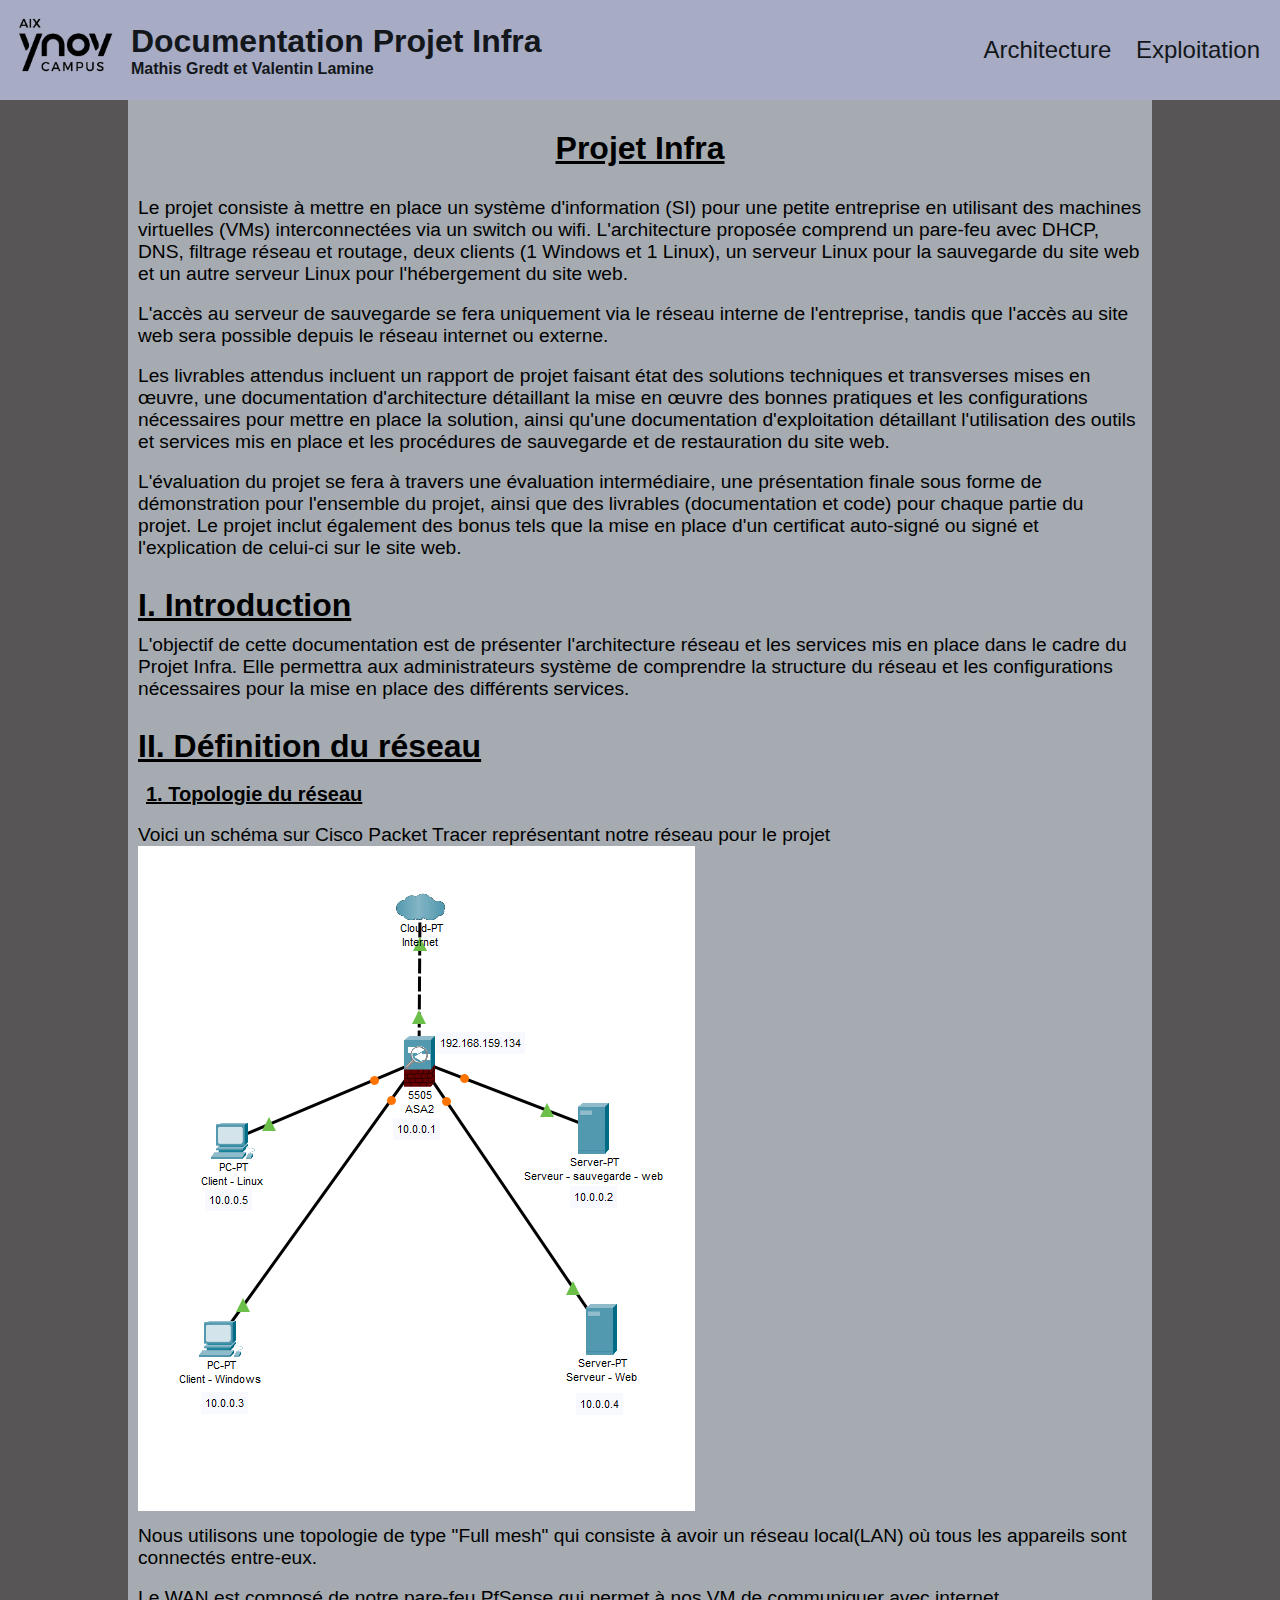
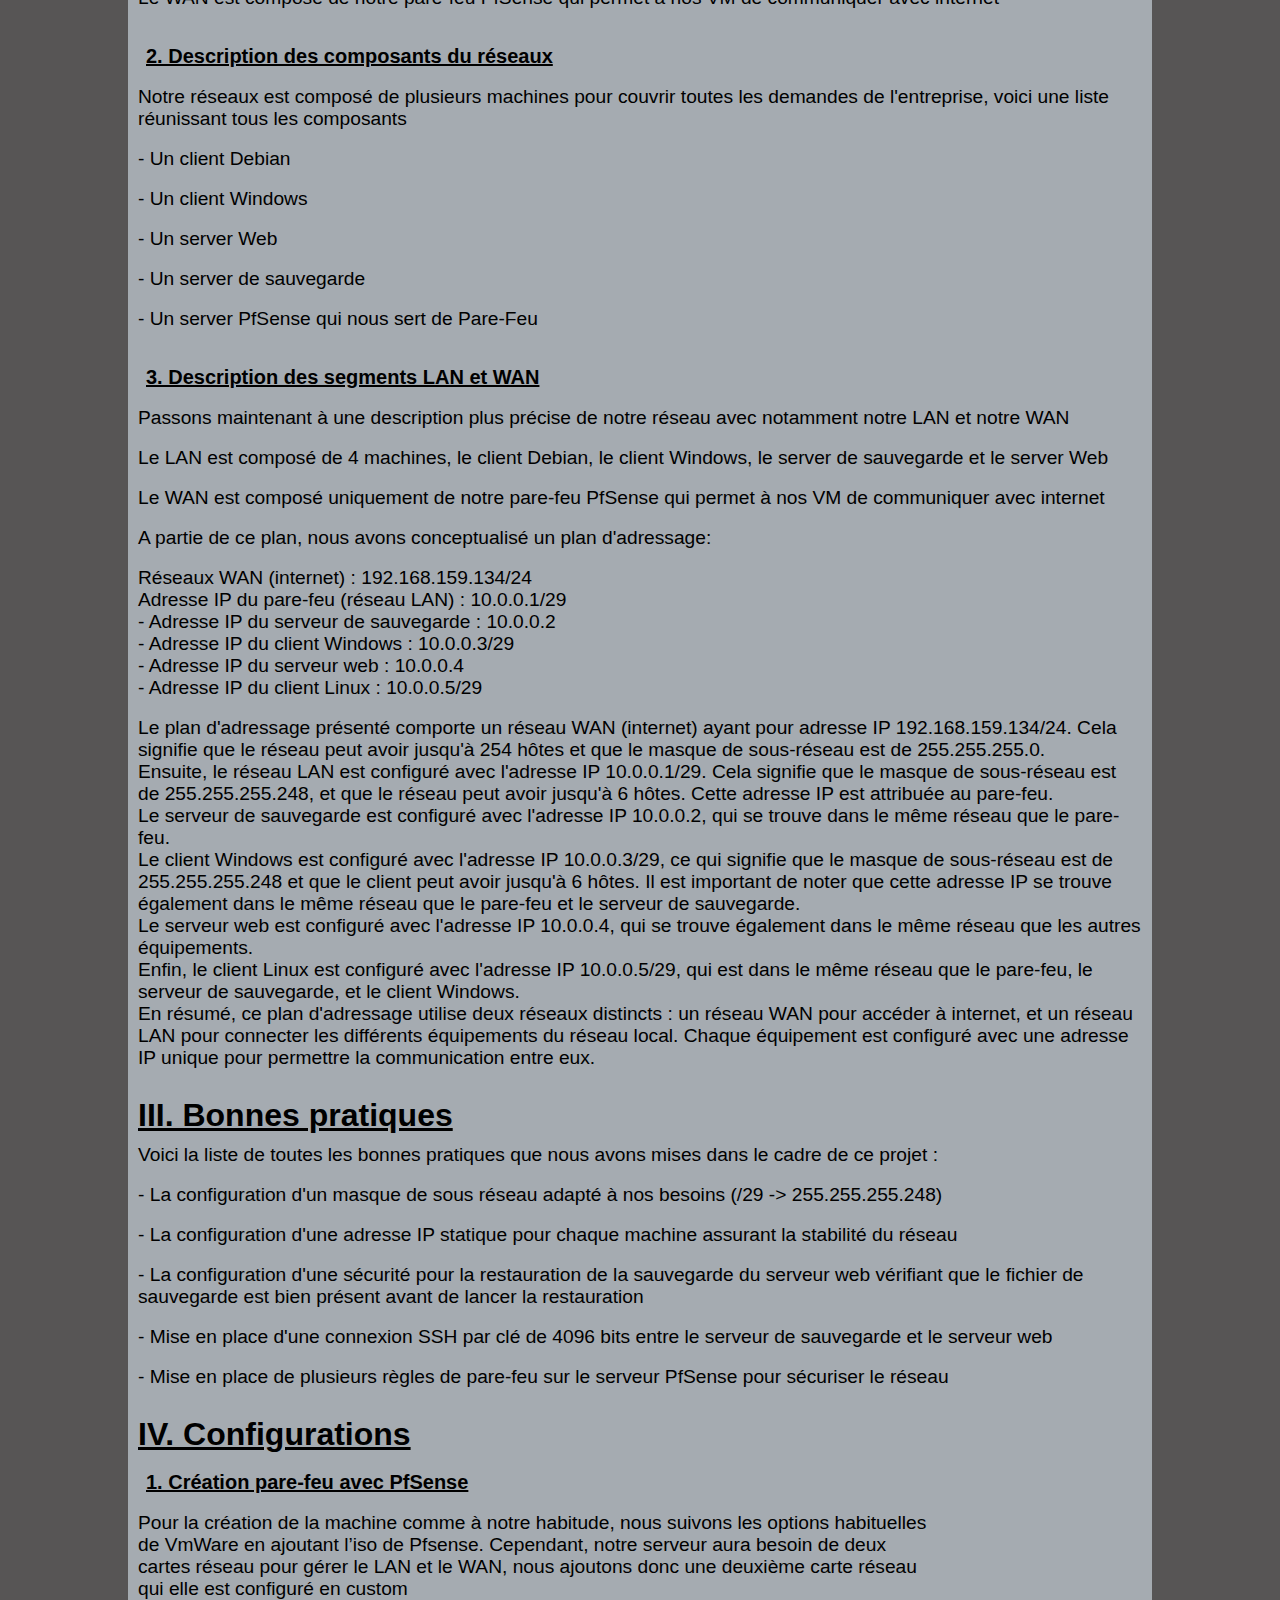
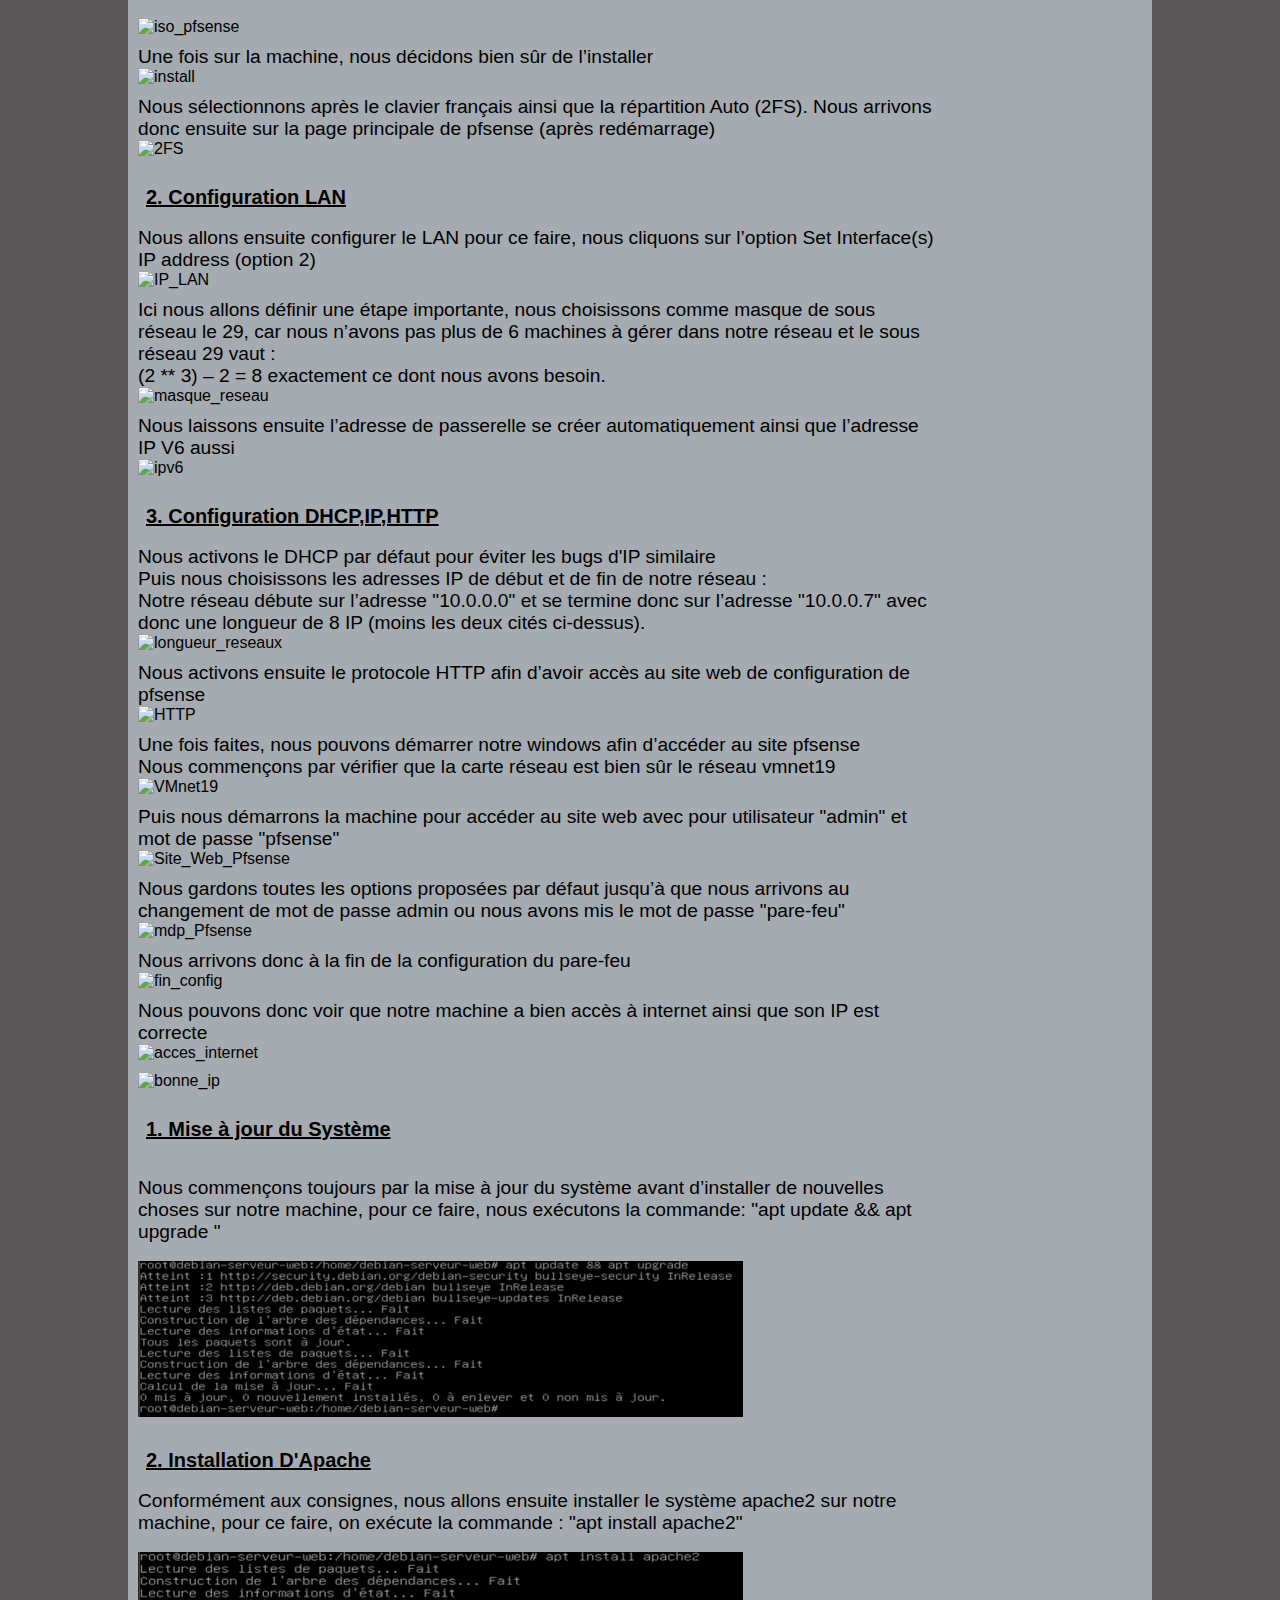
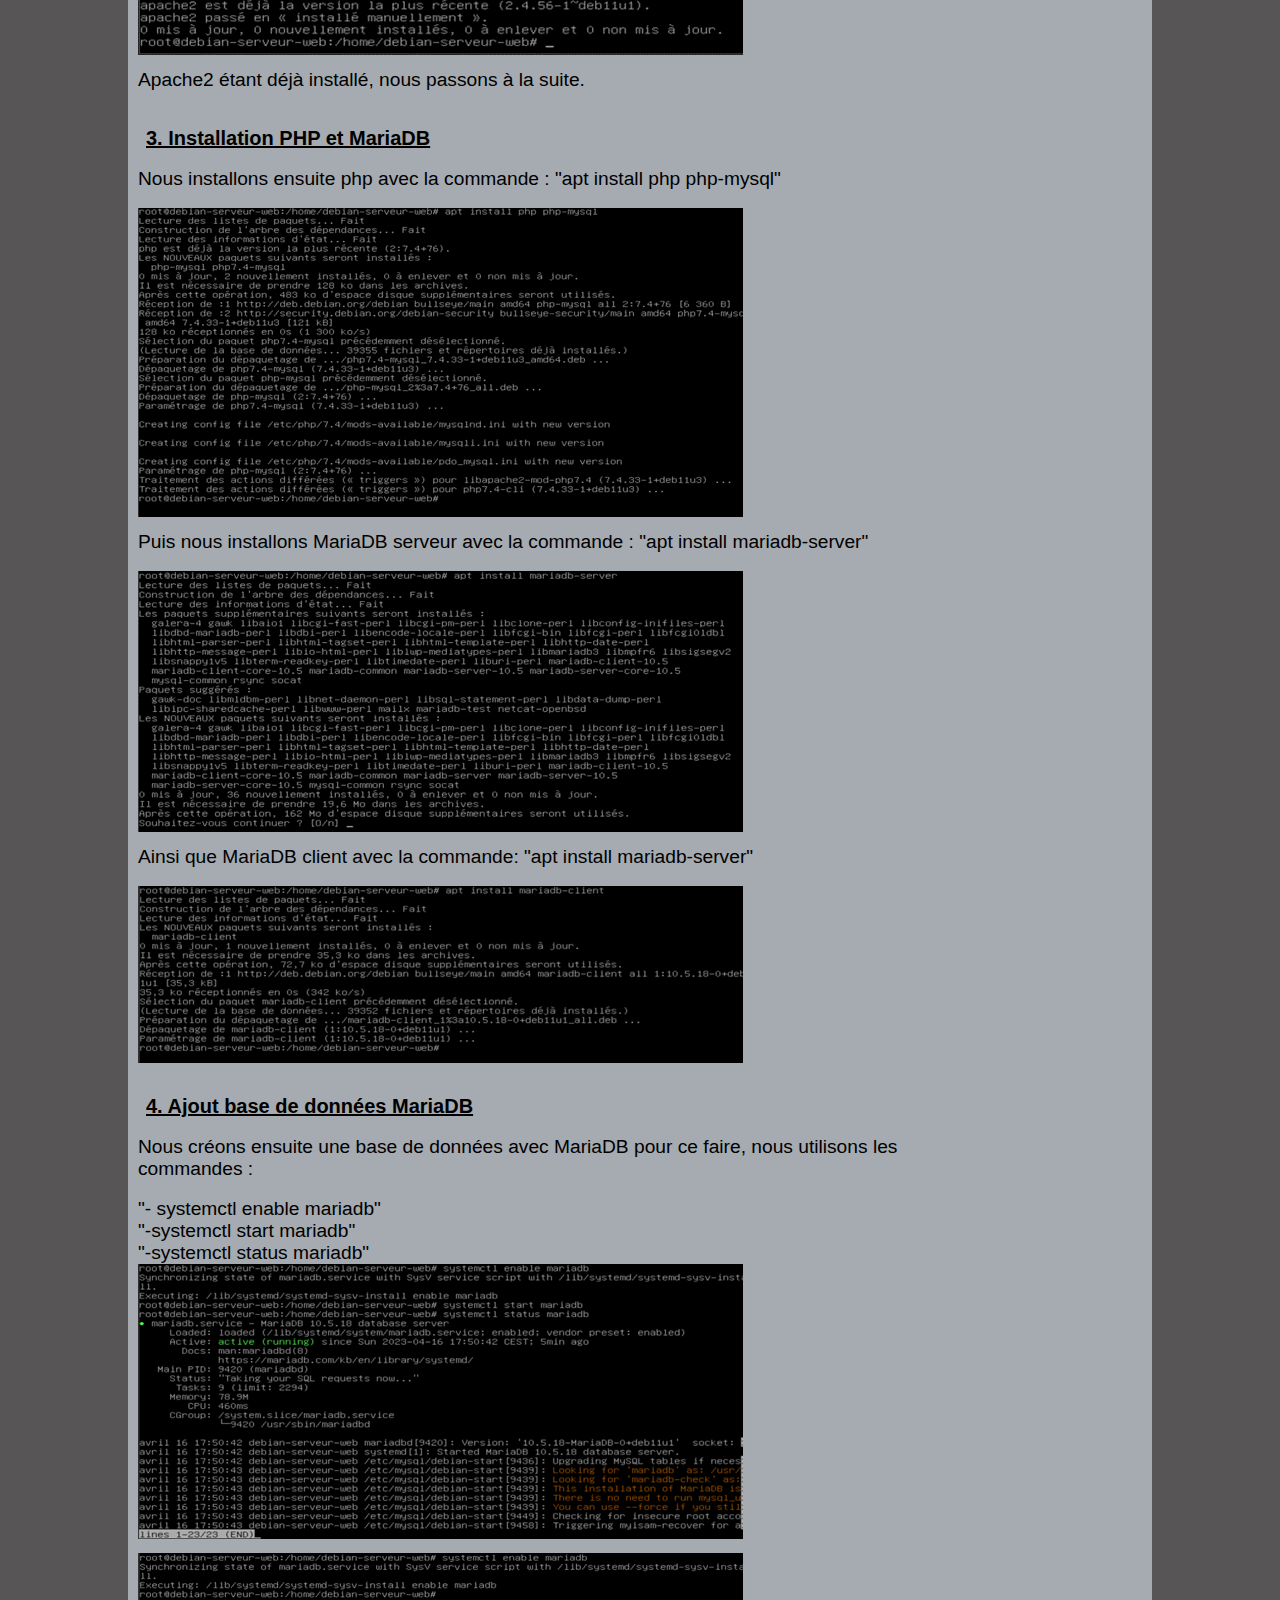
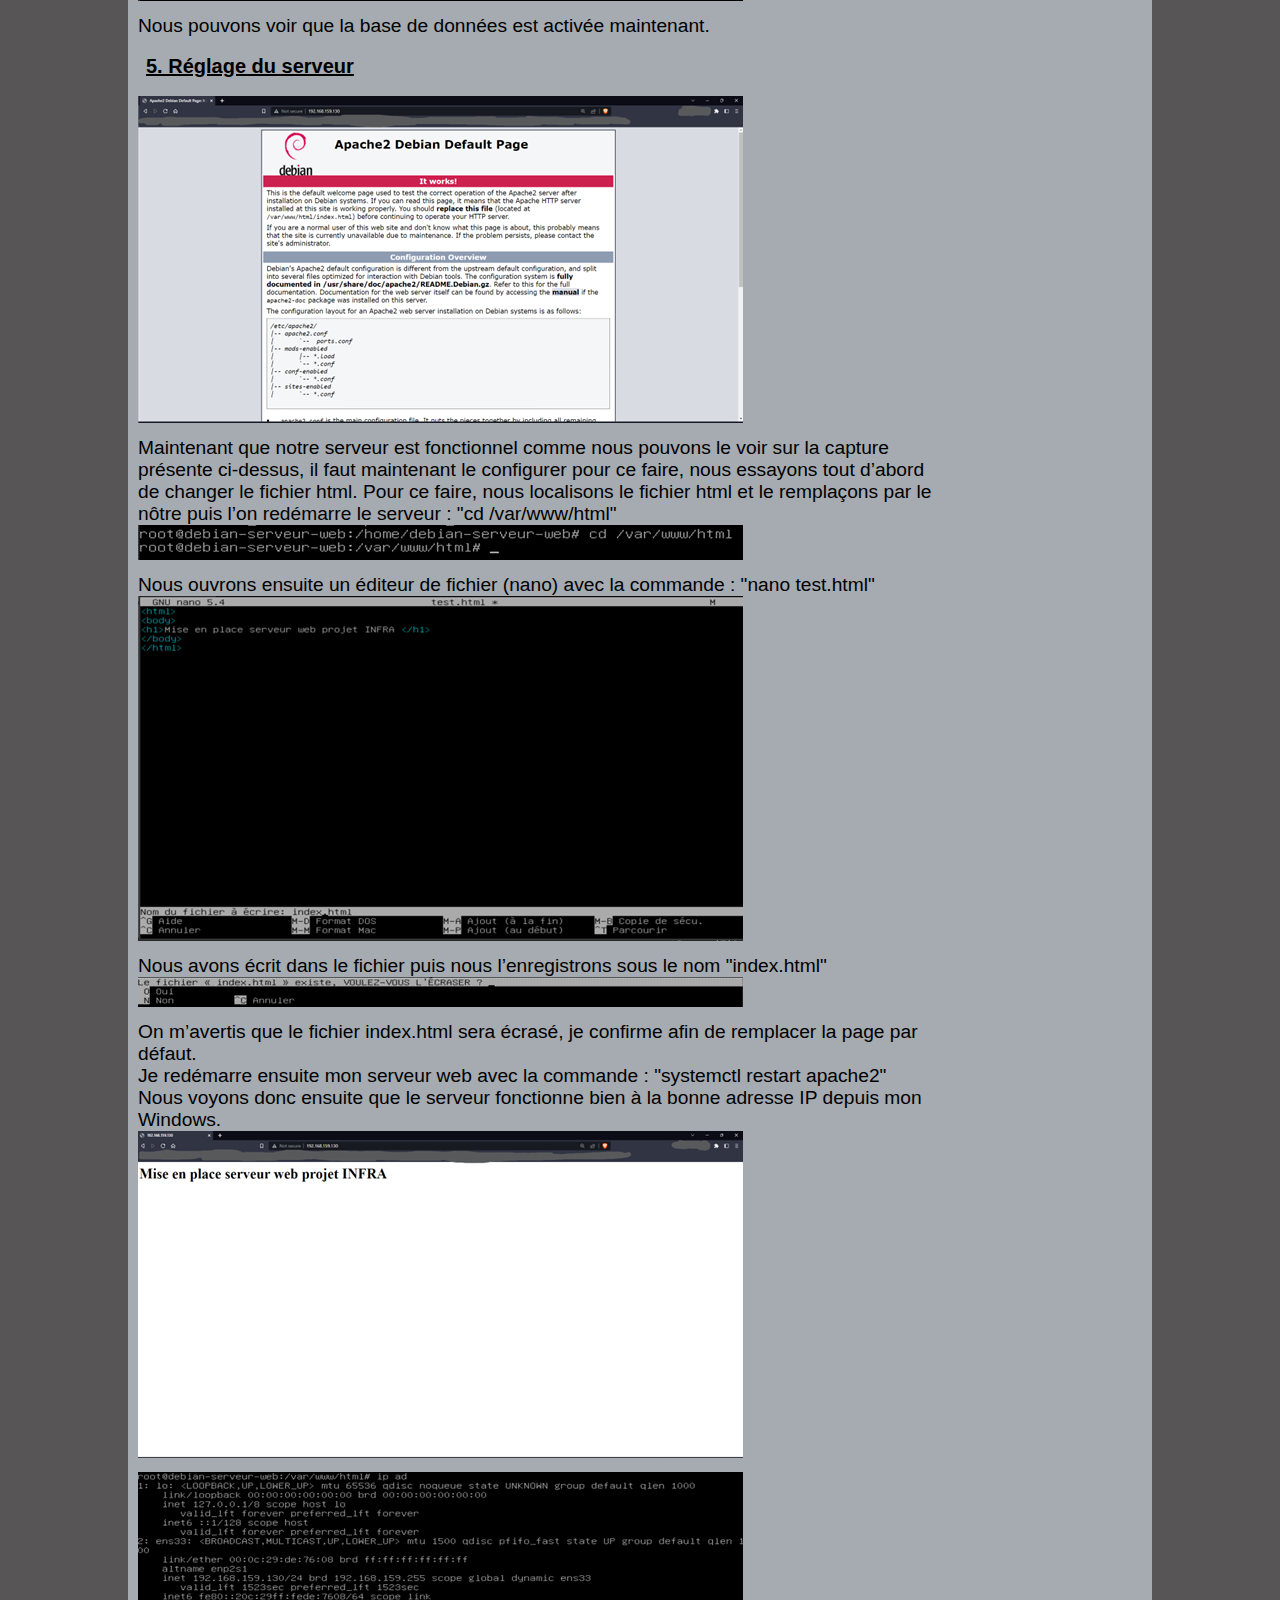
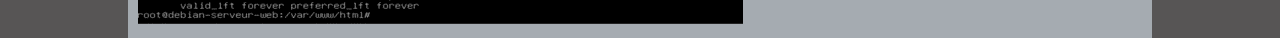
==== commit 64cd0a06: "Correction schéma réseau" ====
--- a/index.html
+++ b/index.html
@@ -56,7 +56,7 @@
                 <h1>II. Définition du réseau</h1>
                 <h2>1. Topologie du réseau</h2>
                     <p>Voici un schéma sur Cisco Packet Tracer représentant notre réseau pour le projet</p>
-                    <img src="ASSETS/IMG_INDEX/Partie2/Topologie" alt="Schema" class="Schema"><br>
+                    <img src="ASSETS/IMG_INDEX/Partie2/Topologie.png" alt="Schema" class="Schema"><br>
                     <p>Nous utilisons une topologie de type "Full mesh" qui consiste à avoir un réseau local(LAN) où tous les appareils sont connectés entre-eux.</p><br>
                     <p>Le WAN est composé de notre pare-feu PfSense qui permet à nos VM de communiquer avec internet</p><br>
                 <h2>2. Description des composants du réseaux</h2>
